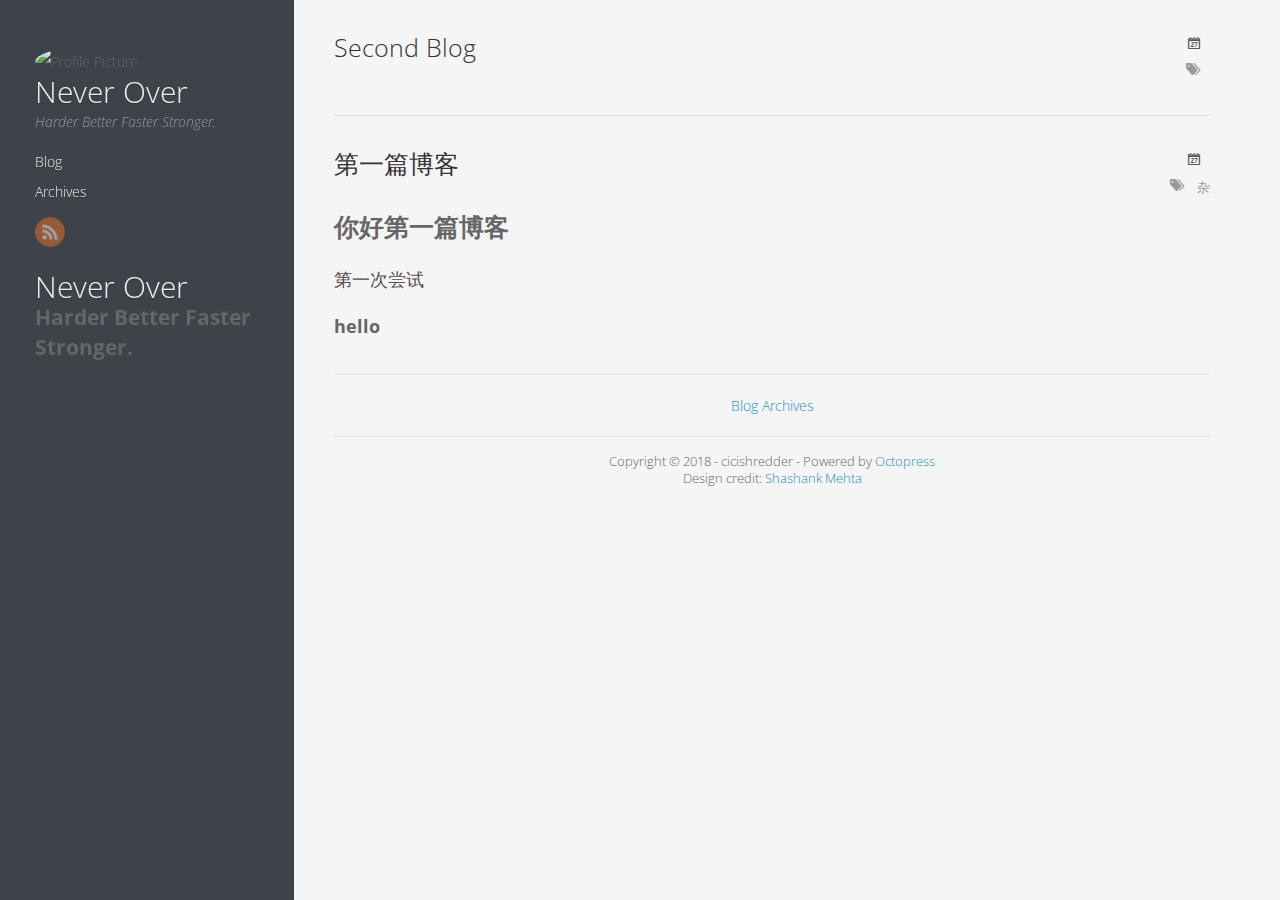
==== index.html @ 3f45a8e3 "Site updated at 2018-04-30 14:27:07 UTC" ====
<!DOCTYPE HTML>
<html>
<head>
	<meta charset="utf-8">
	<title>Never Over</title>
	<meta name="author" content="cicishredder">

	
	<meta name="description" content=" Second Blog 杂 第一篇博客 你好第一篇博客 第一次尝试 hello Blog Archives
">
	

  <!-- http://t.co/dKP3o1e -->
  <meta name="HandheldFriendly" content="True">
  <meta name="MobileOptimized" content="320">
  <meta name="viewport" content="width=device-width, initial-scale=1">

	<link href="/atom.xml" rel="alternate" title="Never Over" type="application/atom+xml">
	
	<link rel="canonical" href="http://cicishredder.github.io/">
	<link href="/favicon.png" rel="shortcut icon">
	<link href="/stylesheets/screen.css" media="screen, projection" rel="stylesheet" type="text/css">
	<!--[if lt IE 9]><script src="//html5shiv.googlecode.com/svn/trunk/html5.js"></script><![endif]-->
	<script src="//ajax.googleapis.com/ajax/libs/jquery/1.7.2/jquery.min.js"></script>
	<link href='http://fonts.googleapis.com/css?family=Open+Sans:400italic,400,700' rel='stylesheet' type='text/css'>
	<!--Fonts from Google"s Web font directory at http://google.com/webfonts -->


</head>


<body>
	<div class="container">
		<div class="left-col">
			<div class="intrude-less">
			<header id="header" class="inner"><div class="profilepic">	
	<script src="/javascripts/md5.js"></script>
	<script type="text/javascript">
		document.write("<img src='http://www.gravatar.com/avatar/" + MD5("") + "?s=160' alt='Profile Picture' style='width: 160px;' />");
	</script>
</div>
<h1><a href="/">Never Over</a></h1>
<p class="subtitle">Harder Better Faster Stronger.</p>
<nav id="main-nav"><ul class="main-navigation">
  <li><a href="/">Blog</a></li>
  <li><a href="/blog/archives">Archives</a></li>
</ul>
</nav>
<nav id="sub-nav">
	<div class="social">
		
		
		
		
		
		
		
		
		
		
		
		<a class="rss" href="/atom.xml" title="RSS">RSS</a>
		
	</div>
</nav>
<hgroup>
  <h1><a href="/">Never Over</a></h1>
  
    <h2>Harder Better Faster Stronger.</h2>
  
</hgroup>

</header>				
			</div>
		</div>	
		<div class="mid-col">
			
				
			
			<div class="mid-col-container">
				<div id="content" class="inner">
<div itemscope itemtype="http://schema.org/Blog">


    <article class="post" itemprop="blogPost" itemscope itemtype="http://schema.org/BlogPosting">
	<div class="meta">
		<div class="date">








  


<time datetime="2018-04-30T12:20:34+08:00" data-updated="true" itemprop="datePublished"></time></div>
		<div class="tags">

</div>
		
	</div>
	<h1 class="title" itemprop="name"><a href="/blog/2018/04/30/second-blog/" itemprop="url">Second Blog</a></h1>
	<div class="entry-content" itemprop="articleBody">
		

		
		
	</div>

</article>


    <article class="post" itemprop="blogPost" itemscope itemtype="http://schema.org/BlogPosting">
	<div class="meta">
		<div class="date">








  


<time datetime="2018-04-30T00:17:17+08:00" data-updated="true" itemprop="datePublished"></time></div>
		<div class="tags">


	<a class='category' href='/blog/categories/za/'>杂</a>


</div>
		
	</div>
	<h1 class="title" itemprop="name"><a href="/blog/2018/04/30/first-blog/" itemprop="url">第一篇博客</a></h1>
	<div class="entry-content" itemprop="articleBody">
		<h1>你好第一篇博客</h1>

<h2>第一次尝试</h2>

<h3>hello</h3>

		
		
	</div>

</article>

</div>
<nav id="pagenavi">
    
    
    <div class="center"><a href="/blog/archives">Blog Archives</a></div>
</nav></div>
			</div>
			<footer id="footer" class="inner"><p>
  Copyright &copy; 2018 - cicishredder -
  <span class="credit">Powered by <a href="http://octopress.org">Octopress</a></span>
</p>

Design credit: <a href="http://shashankmehta.in/archive/2012/greyshade.html">Shashank Mehta</a></footer>
			<script src="/javascripts/slash.js"></script>
<script src="/javascripts/jquery.fancybox.pack.js"></script>
<script type="text/javascript">
(function($){
	$('.fancybox').fancybox();
})(jQuery);
</script> <!-- Delete or comment this line to disable Fancybox -->







		</div>
	</div>
</body>
</html>
---- stylesheets/screen.css ----
@font-face{font-family:'FontAwesome';src:url("/font/fontawesome-webfont.eot");src:url("/font/fontawesome-webfont.eot?#iefix") format("embedded-opentype"),url("/font/fontawesome-webfont.woff") format("woff"),url("/font/fontawesome-webfont.ttf") format("truetype"),url("/font/fontawesome-webfont.svgz#FontAwesomeRegular") format("svg"),url("/font/fontawesome-webfont.svg#FontAwesomeRegular") format("svg");font-weight:normal;font-style:normal}*{margin:0;padding:0}body{font-family:"HelveticaNeue-Light","Helvetica Neue Light","Helvetica Neue",Helvetica,Arial,sans-serif;font-weight:300;font-size:14px;background:#eee;color:#666}@media screen and (max-width: 1040px){body{margin:0 20px}}@media screen and (max-width: 600px){body{font-size:13px}}h1{font-size:1.8em}h2{font-size:1.5em}h3{font-size:1.3em}a{text-decoration:none;outline-width:0;color:#258fb8}.basic-alignment.left,article .entry-content img.left,article .entry-content video.left{float:left;margin-right:1.5em}.basic-alignment.right,article .entry-content img.right,article .entry-content video.right{float:right;margin-left:1.5em}.basic-alignment.center,article .entry-content img.center,article .entry-content video.center{display:block;margin:0 auto 1.5em}.basic-alignment.left,article .entry-content img.left,article .entry-content video.left,.basic-alignment.right,article .entry-content img.right,article .entry-content video.right{margin-bottom:.8em}.alignleft{float:left}.alignright{float:right}.clearfix{*zoom:1}.clearfix:after{content:"";display:table;clear:both}.inner{width:1000px;margin:0 auto}@media screen and (max-width: 1040px){.inner{width:100%}}.pullquote-right:before,.pullquote-left:before{padding:0;border:none;content:attr(data-pullquote);float:right;width:45%;margin:.5em 0 1em 1.5em;position:relative;top:7px;font-size:1.4em;line-height:1.45em}.pullquote-left:before{float:left;margin:.5em 1.5em 1em 0}#header{height:30px;padding:30px 0;border-bottom:1px solid #ddd;line-height:30px}@media screen and (max-width: 1040px){#header{height:auto;position:relative;padding-bottom:10px}}#header a{color:#666;-moz-transition:color .3s;-o-transition:color .3s;-webkit-transition:color .3s;transition:color .3s}#header a:hover{color:#258fb8}#header h1{float:left;font-weight:300;font-size:30px}@media screen and (max-width: 1040px){#header h1{float:none}}#main-nav{float:left;margin-left:30px}@media screen and (max-width: 1040px){#main-nav{float:none;margin-left:0;margin-top:15px}}@media screen and (max-width: 600px){#main-nav>ul{display:none}}#main-nav>ul>li{margin-left:50px;display:inline-block;vertical-align:middle;*vertical-align:auto;*zoom:1;*display:inline}@media screen and (max-width: 1040px){#main-nav>ul>li{margin-left:0;margin-right:50px}#main-nav>ul>li:last-of-type{margin-right:0}}#main-nav>ul>li:hover>a{color:#258fb8}#main-nav>ul>li>a{padding:38px 0;margin-top:-38px}#main-nav>ul>li>a:after{content:"\f078";color:#ccc;font:12px FontAwesome;padding-left:10px}#main-nav>ul>li>a:only-child:after{content:""}@media screen and (max-width: 1040px){#main-nav>ul>li>a{padding:18px 0}}#main-nav>ul ul{position:absolute;top:60px;left:-15px;z-index:10;white-space:nowrap;background:#ddd;border:1px solid #ccc;list-style:none;display:none;-moz-box-shadow:0 4px 8px rgba(0,0,0,0.1);-webkit-box-shadow:0 4px 8px rgba(0,0,0,0.1);box-shadow:0 4px 8px rgba(0,0,0,0.1);-moz-border-radius:0 0 5px 5px;-webkit-border-radius:0;border-radius:0 0 5px 5px}@media screen and (max-width: 1040px){#main-nav>ul ul{top:40px}}#main-nav>ul ul ul{-moz-border-radius:0 5px 5px 5px;-webkit-border-radius:0;border-radius:0 5px 5px 5px}#main-nav>ul ul li{border-top:1px solid #eee;border-bottom:1px solid #ccc}#main-nav>ul ul li:hover{background:#d5d5d5}#main-nav>ul ul li:first-of-type{border-top:none}#main-nav>ul ul li:first-of-type ul{-moz-border-radius:0 0 5px 5px;-webkit-border-radius:0;border-radius:0 0 5px 5px}#main-nav>ul ul li:last-of-type{border-bottom:none}#main-nav>ul ul li>a{display:block;padding:5px 15px}#main-nav>ul ul li>a:after{content:"\f054";color:#999;font:12px FontAwesome;padding-left:10px}#main-nav>ul ul li>a:hover{color:#666}#main-nav>ul ul li>a:only-child:after{content:""}#main-nav>ul ul ul{top:0;left:100%}#main-nav>ul li{position:relative}#main-nav>ul li:hover>ul{display:block}#main-nav select{display:none;margin-bottom:10px}@media screen and (max-width: 600px){#main-nav select{display:block}}#mobile-nav{display:none;height:37px;position:relative}@media screen and (max-width: 600px){#mobile-nav{display:block}}#mobile-nav a{display:block}#mobile-nav .button{cursor:pointer}#mobile-nav .container{display:none}#mobile-nav .menu{position:relative;width:100%}#mobile-nav .menu .button{background:#f2f2f2;border:1px solid #ddd;color:#999;padding:0 60px 0 10px;position:relative;-moz-border-radius:5px;-webkit-border-radius:5px;border-radius:5px}#mobile-nav .menu .button:hover{color:#999}#mobile-nav .menu .button.on{color:#666;-moz-border-radius:5px 5px 5px 0;-webkit-border-radius:5px;border-radius:5px 5px 5px 0}#mobile-nav .menu .button.on:before{content:"\f077"}#mobile-nav .menu .button:before{content:"\f078";color:#ddd;font:16px FontAwesome;line-height:30px;position:absolute;top:0;right:40px}#mobile-nav .menu .container{background:#f2f2f2;border:1px solid #ddd;border-top:none;position:absolute;top:31px;z-index:1;-moz-border-radius:0 0 5px 5px;-webkit-border-radius:0;border-radius:0 0 5px 5px}#mobile-nav .menu .container ul{list-style:none}#mobile-nav .menu .container ul ul{margin-left:20px}#mobile-nav .menu .container a{padding:0 10px}#mobile-nav .search{position:absolute;top:0;right:0}#mobile-nav .search .button{background:#ddd;width:30px;height:30px;position:absolute;top:1px;right:-1px;-moz-border-radius:0 5px 5px 0;-webkit-border-radius:0;border-radius:0 5px 5px 0}#mobile-nav .search .button:before{content:"\f002";color:#f2f2f2;font:20px FontAwesome;line-height:30px;position:absolute;top:0;left:7px}#mobile-nav .search .button.on{background:#ccc}#mobile-nav .search .button.on:before{content:"\f00d"}#mobile-nav .search .container{position:absolute;right:51px;z-index:1}#mobile-nav .search input[type="text"]{background:#fff;border:1px solid #ddd;border-right:none;color:#999;font:13px "HelveticaNeue-Light","Helvetica Neue Light","Helvetica Neue",Helvetica,Arial,sans-serif;height:30px;width:100%;padding:0 10px;-moz-border-radius:5px 0 0 5px;-webkit-border-radius:5px;border-radius:5px 0 0 5px}@media screen and (max-width: 1040px){#sub-nav{position:absolute;top:30px;right:0}}@media screen and (max-width: 600px){#sub-nav{display:none}}#sub-nav .search{float:left;margin-top:1px;position:relative}@media screen and (max-width: 1040px){#sub-nav .search{float:none;margin-top:15px}}#sub-nav .search:before{content:"\f002";color:#ccc;font:18px FontAwesome;line-height:30px;position:absolute;top:0;right:125px}#sub-nav .search input[type="text"]{background:#f2f2f2;color:#999;border:1px solid #ddd;font:13px "HelveticaNeue-Light","Helvetica Neue Light","Helvetica Neue",Helvetica,Arial,sans-serif;padding:6px 15px 6px 35px;width:100px;-moz-transition:.3s;-o-transition:.3s;-webkit-transition:.3s;transition:.3s;-moz-border-radius:15px;-webkit-border-radius:15px;border-radius:15px}#sub-nav .search input[type="text"]:focus,#sub-nav .search input[type="text"]:active{background:#fff;border-top:1px solid #ccc;color:#666;outline:none}#sub-nav .social{float:left;margin-right:15px}@media screen and (max-width: 1040px){#sub-nav .social{float:none;margin-right:0}#sub-nav .social a:last-of-type{margin-right:0}}#sub-nav .social a{-moz-border-radius:50%;-webkit-border-radius:50%;border-radius:50%;display:inline-block;vertical-align:middle;*vertical-align:auto;*zoom:1;*display:inline;text-indent:-9999px;margin-right:5px;margin-bottom:15px;opacity:0.5;width:28px;height:28px;-moz-transition:.3s;-o-transition:.3s;-webkit-transition:.3s;transition:.3s}#sub-nav .social a:hover{opacity:1}#sub-nav .social a.weibo{background:url('/images/social/weibo.png?1525098375') center no-repeat #e32529;border:1px solid #e32529}#sub-nav .social a.weibo:hover{border:1px solid #bd181c}#sub-nav .social a.dribbble{background:url('/images/social/dribbble.png?1525098375') center no-repeat #c5376d;border:1px solid #c5376d}#sub-nav .social a.dribbble:hover{border:1px solid #9d2c57}#sub-nav .social a.facebook{background:url('/images/social/facebook.png?1525098375') center no-repeat #3B5998;border:1px solid #3B5998}#sub-nav .social a.facebook:hover{border:1px solid #2d4373}#sub-nav .social a.google{background:url('/images/social/google.png?1525098375') center no-repeat #C83D20;border:1px solid #C83D20}#sub-nav .social a.google:hover{border:1px solid #9c3019}#sub-nav .social a.twitter{background:url('/images/social/twitter.png?1525098375') center no-repeat #55CFF8;border:1px solid #55CFF8}#sub-nav .social a.twitter:hover{border:1px solid #24c1f6}#sub-nav .social a.github{background:url('/images/social/github.png?1525098375') center no-repeat #afb6ca;border:1px solid #afb6ca}#sub-nav .social a.github:hover{border:1px solid #909ab6}#sub-nav .social a.linkedin{background:url('/images/social/linkedin.png?1525098375') center no-repeat #005A87;border:1px solid #005A87}#sub-nav .social a.linkedin:hover{border:1px solid #003854}#sub-nav .social a.pinterest{background:url('/images/social/pinterest.png?1525098375') center no-repeat #be4037;border:1px solid #be4037}#sub-nav .social a.pinterest:hover{border:1px solid #96332c}#sub-nav .social a.delicious{background:url('/images/social/delicious.png?1525098375') center no-repeat #3271cb;border:1px solid #3271cb}#sub-nav .social a.delicious:hover{border:1px solid #285aa2}#sub-nav .social a.pinboard{background:url('/images/social/pinboard.png?1525098375') center no-repeat #0066c8;border:1px solid #3a729f}#sub-nav .social a.pinboard:hover{border:1px solid #0052cc}#sub-nav .social a.rss{background:url('/images/social/rss.png?1525098375') center no-repeat #EF7522;border:1px solid #EF7522}#sub-nav .social a.rss:hover{border:1px solid #cf5d0f}#pagenavi{padding:20px 0;height:20px;line-height:20px;position:relative;border-top:1px solid #fff;border-bottom:1px solid #ddd}#pagenavi a:hover{text-decoration:underline}#pagenavi .prev,#pagenavi .next{position:absolute}#pagenavi .prev{padding-left:30px;left:0}#pagenavi .prev:before{content:"\f060";font:1.3em FontAwesome;position:absolute;left:0}#pagenavi .next{padding-right:30px;right:0}#pagenavi .next:before{content:"\f061";font:1.3em FontAwesome;position:absolute;right:0}#pagenavi .center{text-align:center;width:100%;display:block}@media screen and (max-width: 400px){#pagenavi .center{display:none}}article{border-bottom:1px solid #ddd;border-top:1px solid #fff;padding:30px 0;position:relative}@media screen and (max-width: 800px){article{padding-bottom:15px}}@media screen and (max-width: 600px){article{padding:15px 0}}article h1.title{font-weight:300;line-height:35px;margin-bottom:20px}article h1.title a{color:#666}article .entry-content{line-height:2;text-align:justify}article .entry-content a:hover{text-decoration:underline}article .entry-content .more-link{display:block;margin-top:16px;padding-left:30px;position:relative}article .entry-content .more-link:before{content:"\f061";font:1.3em FontAwesome;line-height:1.6em;position:absolute;left:0}article .entry-content p,article .entry-content blockquote,article .entry-content ul,article .entry-content ol,article .entry-content dl,article .entry-content table,article .entry-content iframe,article .entry-content h1,article .entry-content h2,article .entry-content h3,article .entry-content h4,article .entry-content h5,article .entry-content h6,article .entry-content .video-container{margin-top:10px}article .entry-content ul,article .entry-content ol,article .entry-content dl{margin-left:20px}article .entry-content ul ul,article .entry-content ul ol,article .entry-content ul dl,article .entry-content ol ul,article .entry-content ol ol,article .entry-content ol dl,article .entry-content dl ul,article .entry-content dl ol,article .entry-content dl dl{margin-top:0}article .entry-content strong{font-weight:bold}article .entry-content em{font-style:italic}article .entry-content p{margin-top:10px}article .entry-content h2{font-weight:300;border-bottom:1px solid #ddd;position:relative}article .entry-content h2:before{content:"";position:absolute;bottom:-2px;border-bottom:1px solid #fff;width:100%}article .entry-content img,article .entry-content video{max-width:100%;height:auto}article .entry-content blockquote{background:#ddd;border-left:5px solid #ccc;padding:15px 20px;margin-top:10px}article .entry-content blockquote>p:first-of-type{margin-top:0}article .entry-content iframe{border:none}article .entry-content table{background:#ddd;border:1px solid #ccc;border-spacing:0;margin-top:10px}article .entry-content table th{background:#ccc;padding:0 15px}article .entry-content table td{text-align:center}article .entry-content table tr:nth-of-type(2n){background:#d5d5d5}article .entry-content .caption{display:block;font-size:0.9em;color:#999;padding-left:25px;position:relative}article .entry-content .caption:before{content:"\f040";color:#ccc;font:1.3em FontAwesome;line-height:1.6em;position:absolute;left:0}article .entry-content .video-container{position:relative;padding-bottom:56.25%;padding-top:30px;height:0;overflow:hidden}article .entry-content .video-container iframe,article .entry-content .video-container object,article .entry-content .video-container embed{position:absolute;top:0;left:0;width:100%;height:100%;margin-top:0}.share{padding:15px 0;border-top:1px solid #fff;border-bottom:1px solid #ddd}.post h1.title,.post .entry-content{margin-left:200px}@media screen and (max-width: 800px){.post h1.title,.post .entry-content{margin-left:0}}.post .meta{position:absolute;top:85px;line-height:2;font-size:0.9em;color:#999;width:170px}@media screen and (max-width: 800px){.post .meta{margin-top:15px;position:static;width:auto}}.post .meta a{color:#999;-moz-transition:.3s;-o-transition:.3s;-webkit-transition:.3s;transition:.3s}.post .meta a:hover{color:#666}.post .meta .date,.post .meta .tags,.post .meta .comments{padding-left:30px;position:relative}.post .meta .date:before,.post .meta .tags:before,.post .meta .comments:before{color:#ccc;font:1.3em FontAwesome;line-height:1.6em;position:absolute;left:0}@media screen and (max-width: 800px){.post .meta .date,.post .meta .tags,.post .meta .comments{display:inline-block;vertical-align:middle;*vertical-align:auto;*zoom:1;*display:inline;margin-right:30px}}.post .meta .date:before{content:"\f073"}.post .meta .tags:before{content:"\f02c"}.post .meta .comments:before{content:"\f075"}.post hr{height:0;margin-top:20px;margin-bottom:20px;border-left:0;border-right:0;border-top:1px solid #DDD;border-bottom:1px solid #FFF}.archives{position:relative}.archives:last-of-type:before{content:"";position:absolute;bottom:0;width:200px;border-top:1px solid #ddd}.archives .year{line-height:35px;width:200px;position:absolute;top:0;padding-top:15px;border-top:1px solid #fff}.archives .year:before{content:"";position:absolute;top:-2px;width:100%;border-top:1px solid #ddd}@media screen and (max-width: 600px){.archives .year{position:relative;width:100%}}.archives article{margin-left:200px;padding:15px 0}@media screen and (max-width: 600px){.archives article{margin-left:0}.archives article:first-of-type{border-top:none;padding-top:30px}}.archives article .title{margin-bottom:0}.archives article .meta{color:#999;font-size:0.9em;line-height:2;margin-top:15px}@media screen and (max-width: 600px){.archives article .meta{display:none}}.archives article .meta span{margin-right:30px;display:inline-block;vertical-align:middle;*vertical-align:auto;*zoom:1;*display:inline}.archives article .meta span:before{color:#ccc;font:1.3em FontAwesome;padding-right:10px}.archives article .meta a{color:#999;-moz-transition:.3s;-o-transition:.3s;-webkit-transition:.3s;transition:.3s}.archives article .meta a:hover{color:#666}.archives article .meta .date:before{content:"\f073"}.archives article .meta .tags:before{content:"\f02c"}.archives article .meta .comments:before{content:"\f075";padding-right:10px}#comment{padding:30px 0;border-top:1px solid #fff;border-bottom:1px solid #ddd}#comment h1.title{font-size:25px;font-weight:300;line-height:35px;margin-bottom:20px}footer{padding:15px 0;border-top:1px solid #fff;text-align:center;font-size:0.9em}article code,article pre{background:#ddd;border:1px solid #ccc;font-family:Menlo,Monaco,"Andale Mono","lucida console","Courier New",monospace}article code{font-size:0.9em;padding:1px 3px;margin:0 3px;-moz-border-radius:5px;-webkit-border-radius:5px;border-radius:5px}article pre{font-size:1 / 0.9em;line-height:1.5;margin-top:10px;padding:5px 15px;overflow-x:auto;-moz-border-radius:5px;-webkit-border-radius:5px;border-radius:5px}article pre code{background:none;border:none;padding:0;margin:0;-moz-border-radius:0;-webkit-border-radius:0;border-radius:0}figure.code{background:#ddd;border:1px solid #ccc;margin-top:10px;padding:5px 15px;-moz-border-radius:5px;-webkit-border-radius:5px;border-radius:5px}figure.code figcaption{font-size:0.9em;position:relative}figure.code figcaption span{margin:-5px -15px 0;padding:5px 15px;display:block;background:url('[data-uri]');background:-webkit-gradient(linear, 50% 0%, 50% 100%, color-stop(0%, #cccccc),color-stop(100%, #dddddd));background:-moz-linear-gradient(top, #cccccc,#dddddd);background:-webkit-linear-gradient(top, #cccccc,#dddddd);background:linear-gradient(to bottom, #cccccc,#dddddd)}figure.code figcaption span:empty{display:none}figure.code figcaption a{position:absolute;top:5px;right:0}figure.code code,figure.code pre{background:none;border:none;padding:0;margin:0;-moz-border-radius:0;-webkit-border-radius:0;border-radius:0}figure.code .highlight{overflow-x:auto}figure.code .line-numbers{border-right:1px solid #ccc;font-family:Menlo,Monaco,"Andale Mono","lucida console","Courier New",monospace;padding-right:15px;text-align:right}figure.code table{border:none;text-align:left;margin-top:0}figure.code table td{text-align:left}figure.code td.code{width:100%;padding-left:15px}.entry-content .gist{background:#ddd;color:#666;padding:30px 15px 5px;margin-top:10px;border:1px solid #ccc;position:relative;overflow:hidden;-moz-border-radius:5px;-webkit-border-radius:5px;border-radius:5px}.entry-content .gist .gist-file{margin:0}.entry-content .gist .gist-file .gist-data{background:none;border:none}.entry-content .gist .gist-file .gist-data pre{font:0.9em Menlo,Monaco,"Andale Mono","lucida console","Courier New",monospace;line-height:1.5}.entry-content .gist .gist-file .gist-meta{font:300 0.9em "HelveticaNeue-Light","Helvetica Neue Light","Helvetica Neue",Helvetica,Arial,sans-serif;line-height:1.5;margin:0 -16px -6px;padding:5px 15px;background:url('[data-uri]');background:-webkit-gradient(linear, 50% 0%, 50% 100%, color-stop(0%, #dddddd),color-stop(100%, #cccccc));background:-moz-linear-gradient(top, #dddddd,#cccccc);background:-webkit-linear-gradient(top, #dddddd,#cccccc);background:linear-gradient(to bottom, #dddddd,#cccccc)}.entry-content .gist .gist-file .gist-meta a{color:#258fb8}.entry-content .gist .gist-file .gist-meta a:first-of-type{position:absolute;top:5px;right:15px;z-index:1}.entry-content .gist .gist-file .gist-meta a:nth-of-type(2){position:absolute;top:0;left:0;padding:5px 15px;width:100%;background:url('[data-uri]');background:-webkit-gradient(linear, 50% 0%, 50% 100%, color-stop(0%, #cccccc),color-stop(100%, #dddddd));background:-moz-linear-gradient(top, #cccccc,#dddddd);background:-webkit-linear-gradient(top, #cccccc,#dddddd);background:linear-gradient(to bottom, #cccccc,#dddddd)}figure.code .c,.gist-highlight .c{color:#93a1a1 !important;font-style:italic !important}figure.code .cm,.gist-highlight .cm{color:#93a1a1 !important;font-style:italic !important}figure.code .cp,.gist-highlight .cp{color:#93a1a1 !important;font-style:italic !important}figure.code .c1,.gist-highlight .c1{color:#93a1a1 !important;font-style:italic !important}figure.code .cs,.gist-highlight .cs{color:#93a1a1 !important;font-weight:bold !important;font-style:italic !important}figure.code .err,.gist-highlight .err{color:#dc322f !important;background:none !important}figure.code .k,.gist-highlight .k{color:#cb4b16 !important}figure.code .o,.gist-highlight .o{color:#586e75 !important;font-weight:bold !important}figure.code .p,.gist-highlight .p{color:#586e75 !important}figure.code .ow,.gist-highlight .ow{color:#2aa198 !important;font-weight:bold !important}figure.code .gd,.gist-highlight .gd{color:#586e75 !important;background-color:#f5c5b6 !important;display:inline-block}figure.code .gd .x,.gist-highlight .gd .x{color:#586e75 !important;background-color:#f1b1a4 !important;display:inline-block}figure.code .ge,.gist-highlight .ge{color:#586e75 !important;font-style:italic !important}figure.code .gh,.gist-highlight .gh{color:#93a1a1 !important}figure.code .gi,.gist-highlight .gi{color:#586e75 !important;background-color:#e5e3b6 !important;display:inline-block}figure.code .gi .x,.gist-highlight .gi .x{color:#586e75 !important;background-color:#cdd188 !important;display:inline-block}figure.code .gs,.gist-highlight .gs{color:#586e75 !important;font-weight:bold !important}figure.code .gu,.gist-highlight .gu{color:#6c71c4 !important}figure.code .kc,.gist-highlight .kc{color:#859900 !important;font-weight:bold !important}figure.code .kd,.gist-highlight .kd{color:#268bd2 !important}figure.code .kp,.gist-highlight .kp{color:#cb4b16 !important;font-weight:bold !important}figure.code .kr,.gist-highlight .kr{color:#d33682 !important;font-weight:bold !important}figure.code .kt,.gist-highlight .kt{color:#2aa198 !important}figure.code .n,.gist-highlight .n{color:#268bd2 !important}figure.code .na,.gist-highlight .na{color:#268bd2 !important}figure.code .nb,.gist-highlight .nb{color:#859900 !important}figure.code .nc,.gist-highlight .nc{color:#d33682 !important}figure.code .no,.gist-highlight .no{color:#b58900 !important}figure.code .nl,.gist-highlight .nl{color:#859900 !important}figure.code .ne,.gist-highlight .ne{color:#268bd2 !important;font-weight:bold !important}figure.code .nf,.gist-highlight .nf{color:#268bd2 !important;font-weight:bold !important}figure.code .nn,.gist-highlight .nn{color:#b58900 !important}figure.code .nt,.gist-highlight .nt{color:#268bd2 !important;font-weight:bold !important}figure.code .nx,.gist-highlight .nx{color:#b58900 !important}figure.code .vg,.gist-highlight .vg{color:#268bd2 !important}figure.code .vi,.gist-highlight .vi{color:#268bd2 !important}figure.code .nv,.gist-highlight .nv{color:#268bd2 !important}figure.code .mf,.gist-highlight .mf{color:#2aa198 !important}figure.code .m,.gist-highlight .m{color:#2aa198 !important}figure.code .mh,.gist-highlight .mh{color:#2aa198 !important}figure.code .mi,.gist-highlight .mi{color:#2aa198 !important}figure.code .s,.gist-highlight .s{color:#2aa198 !important}figure.code .sd,.gist-highlight .sd{color:#2aa198 !important}figure.code .s2,.gist-highlight .s2{color:#2aa198 !important}figure.code .se,.gist-highlight .se{color:#dc322f !important}figure.code .si,.gist-highlight .si{color:#268bd2 !important}figure.code .sr,.gist-highlight .sr{color:#2aa198 !important}figure.code .s1,.gist-highlight .s1{color:#2aa198 !important}#banner{color:#999;padding:30px 0;line-height:30px;text-align:center;position:relative;display:none;border-top:1px solid #fff;border-bottom:1px solid #ddd}#banner:hover a{color:#258fb8}#banner a{color:#999;-moz-transition:.3s;-o-transition:.3s;-webkit-transition:.3s;transition:.3s}#banner a:hover{text-decoration:underline}#banner small{position:absolute;right:0;bottom:0}#banner .loading{background:url('/images/loading_pacman.gif?1525098375') center no-repeat;text-indent:-9999px}#banner .container{height:30px;overflow:hidden;position:relative;display:none}#banner .container .feed{list-style:none;position:absolute;top:0;width:100%}#banner .container .feed li{position:relative}#banner .container .feed li small{position:absolute;right:0}/*! fancyBox v2.0.6 fancyapps.com | fancyapps.com/fancybox/#license */.fancybox-tmp iframe,.fancybox-tmp object{vertical-align:top;padding:0;margin:0}.fancybox-wrap{position:absolute;top:0;left:0;z-index:8020}.fancybox-skin{position:relative;padding:0;margin:0;background:#f9f9f9;color:#444;text-shadow:none;-moz-border-radius:4px;-webkit-border-radius:4px;border-radius:4px}.fancybox-opened{z-index:8030}.fancybox-opened .fancybox-skin{-moz-box-shadow:0 10px 25px rgba(0,0,0,0.5);-webkit-box-shadow:0 10px 25px rgba(0,0,0,0.5);box-shadow:0 10px 25px rgba(0,0,0,0.5)}.fancybox-outer,.fancybox-inner{padding:0;margin:0;position:relative;outline:none}.fancybox-inner{overflow:hidden}.fancybox-type-iframe .fancybox-inner{-webkit-overflow-scrolling:touch}.fancybox-error{color:#444;font:14px/20px "Helvetica Neue",Helvetica,Arial,sans-serif;margin:0;padding:10px}.fancybox-image,.fancybox-iframe{display:block;width:100%;height:100%;border:0;padding:0;margin:0;vertical-align:top}.fancybox-image{max-width:100%;max-height:100%}#fancybox-loading,.fancybox-close,.fancybox-prev span,.fancybox-next span{background-image:url('/images/fancybox/fancybox_sprite.png?1525098375')}#fancybox-loading{position:fixed;top:50%;left:50%;margin-top:-22px;margin-left:-22px;background-position:0 -108px;opacity:0.8;cursor:pointer;z-index:8020}#fancybox-loading div{width:44px;height:44px;background:url('/images/fancybox/fancybox_loading.gif?1525098375') center center no-repeat}.fancybox-close{position:absolute;top:-18px;right:-18px;width:36px;height:36px;cursor:pointer;z-index:8040}.fancybox-nav{position:absolute;top:0;width:40%;height:100%;cursor:pointer;background:transparent url('/images/fancybox/blank.gif?1525098375');-webkit-tap-highlight-color:transparent;z-index:8040}.fancybox-prev{left:0}.fancybox-next{right:0}.fancybox-nav span{position:absolute;top:50%;width:36px;height:34px;margin-top:-18px;cursor:pointer;z-index:8040;visibility:hidden}.fancybox-prev span{left:20px;background-position:0 -36px}.fancybox-next span{right:20px;background-position:0 -72px}.fancybox-nav:hover span{visibility:visible}.fancybox-tmp{position:absolute;top:-9999px;left:-9999px;padding:0;overflow:visible;visibility:hidden}#fancybox-overlay{position:absolute;top:0;left:0;overflow:hidden;display:none;z-index:8010;background:#000}#fancybox-overlay.overlay-fixed{position:fixed;bottom:0;right:0}.fancybox-title{visibility:hidden;font:normal 13px/20px "Helvetica Neue",Helvetica,Arial,sans-serif;position:relative;text-shadow:none;z-index:8050}.fancybox-opened .fancybox-title{visibility:visible}.fancybox-title-float-wrap{position:absolute;bottom:0;right:50%;margin-bottom:-35px;z-index:8030;text-align:center}.fancybox-title-float-wrap .child{display:inline-block;margin-right:-100%;padding:2px 20px;background:transparent;background:rgba(0,0,0,0.8);text-shadow:0 1px 2px #222;color:#FFF;font-weight:bold;line-height:24px;white-space:nowrap;-moz-border-radius:15px;-webkit-border-radius:15px;border-radius:15px}.fancybox-title-outside-wrap{position:relative;margin-top:10px;color:#fff}.fancybox-title-inside-wrap{margin-top:10px}.fancybox-title-over-wrap{position:absolute;bottom:0;left:0;color:#fff;padding:10px;background:#000;background:rgba(0,0,0,0.8)}html{height:100%}body{background:#3D4349;font-family:"Open Sans", "HelveticaNeue-Light","Helvetica Neue Light","Helvetica Neue",Helvetica,Arial,sans-serif;height:100%}::selection,::-moz-selection,::-webkit-selection{background-color:color;color:#eee}#header{height:auto;border-bottom:none}#header .subtitle{color:#999;font-style:italic}#header #sub-nav{float:none;position:relative}#header #sub-nav .social{float:none}#header #sub-nav .search{float:none}#header #sub-nav .search .alignright{float:none}#header h1{float:none}#header #main-nav{float:none;margin-left:0px}#header #main-nav ul li{margin-left:0px;display:block}#header #main-nav ul li a{padding:0px 0px}.container{position:relative;min-height:100%}.container .credit-box{color:#AAA;font-size:.8em;position:fixed;bottom:20px;left:40px}.container .credit-box a{color:inherit;text-decoration:underline}.container .mid-col{position:absolute;right:0;min-height:100%;width:77%;background:whitesmoke}.container .mid-col #banner{width:100%}.container .mid-col #banner small{margin-right:70px}.container .mid-col footer.inner{text-align:center;margin:0px 70px 0px 40px;width:auto}.container .mid-col .mid-col-container{padding:0px 70px 0px 40px}.container .mid-col .mid-col-container #content{width:100%}.container .mid-col .mid-col-container #content article{border-top:none}.container .mid-col .mid-col-container #content article .title{margin-left:0px}.container .mid-col .mid-col-container #content article .entry-content{margin-left:0px}.container .mid-col .mid-col-container #content article .entry-content .gist .gist-file .gist-data .line_numbers{line-height:inherit}.container .mid-col .mid-col-container #content article .entry-content .gist .gist-file .gist-data pre{line-height:inherit}.container .mid-col .mid-col-container #content article .entry-content h2{font-size:1.3em;color:#574C4C;border-bottom:none}.container .mid-col .mid-col-container #content article .entry-content h2::before{border-bottom:none}.container .mid-col .mid-col-container #content article .entry-content blockquote{border-left:5px solid color;background:#FCFCFC}.container .mid-col .mid-col-container #content article .entry-content table{line-height:1.2em}.container .mid-col .mid-col-container #content article .entry-content table td{text-align:left}.container .mid-col .mid-col-container #content article .meta{position:relative;float:right;top:0px;color:#555;text-align:right;width:auto}.container .mid-col .mid-col-container #content article .meta .date::before{color:#555;position:relative;margin-right:10px}.container .mid-col .mid-col-container #content article .meta .tags::before{color:#999;position:relative;margin-right:10px}.container .mid-col .mid-col-container #content article h1.title a{color:#333;-webkit-transition:color 0.3s;-moz-transition:color 0.3s;-o-transition:color 0.3s;transition:color 0.3s}.container .mid-col .mid-col-container #content article h1.title a:hover{color:color;-webkit-transition:color 0.3s;-moz-transition:color 0.3s;-o-transition:color 0.3s;transition:color 0.3s}.container .mid-col footer{width:100%}.container .left-col:hover{opacity:1}.container .left-col{width:23%;position:fixed;opacity:.3;-webkit-transition:all .2s ease-in;-moz-transition:all .2s ease-in;-o-transition:all .2s ease-in;-ms-transition:all .2s ease-in;transition:all .2s ease-in;height:100%}.container .left-col .intrude-less{width:80%}.container .left-col #header{width:100%;padding:20% 0% 0% 15%}.container .left-col #header #main-nav{margin-top:10px}.container .left-col #header .profilepic img{border-radius:50%;-moz-border-radius:50%;-webkit-border-radius:50%}.container .left-col #header a{color:#EFEFEF;text-shadow:0 1px #333}.container .left-col #header a:hover{color:color}.container .left-col #header #sub-nav{margin-top:10px}.container .left-col #header #sub-nav .search::before{left:10px}.container .left-col #header #sub-nav .social{margin-bottom:10px}.archives .title{font-size:1.2em}.archives article .meta{line-height:1.5em;margin-top:0}.archives article .meta span::before{padding-right:0}a{color:color}a:hover{color:color}@media screen and (max-width: 1040px){body{margin:0 0}}@media screen and (max-width: 700px){.container .credit-box{display:none}.container .left-col{position:relative;width:100%;opacity:1}.container .left-col .intrude-less{margin:auto auto}.container .left-col #header{padding:40px 0px;text-align:center}.container .left-col #header #sub-nav{display:block}.container .left-col #header #main-nav ul{display:block}.container .left-col #header #main-nav ul li{display:inline;margin-right:10px}.container .mid-col{float:none;width:100%}.container .mid-col .mid-col-container{padding:15px 15px}.container .mid-col .mid-col-container #content article .meta{float:none}}
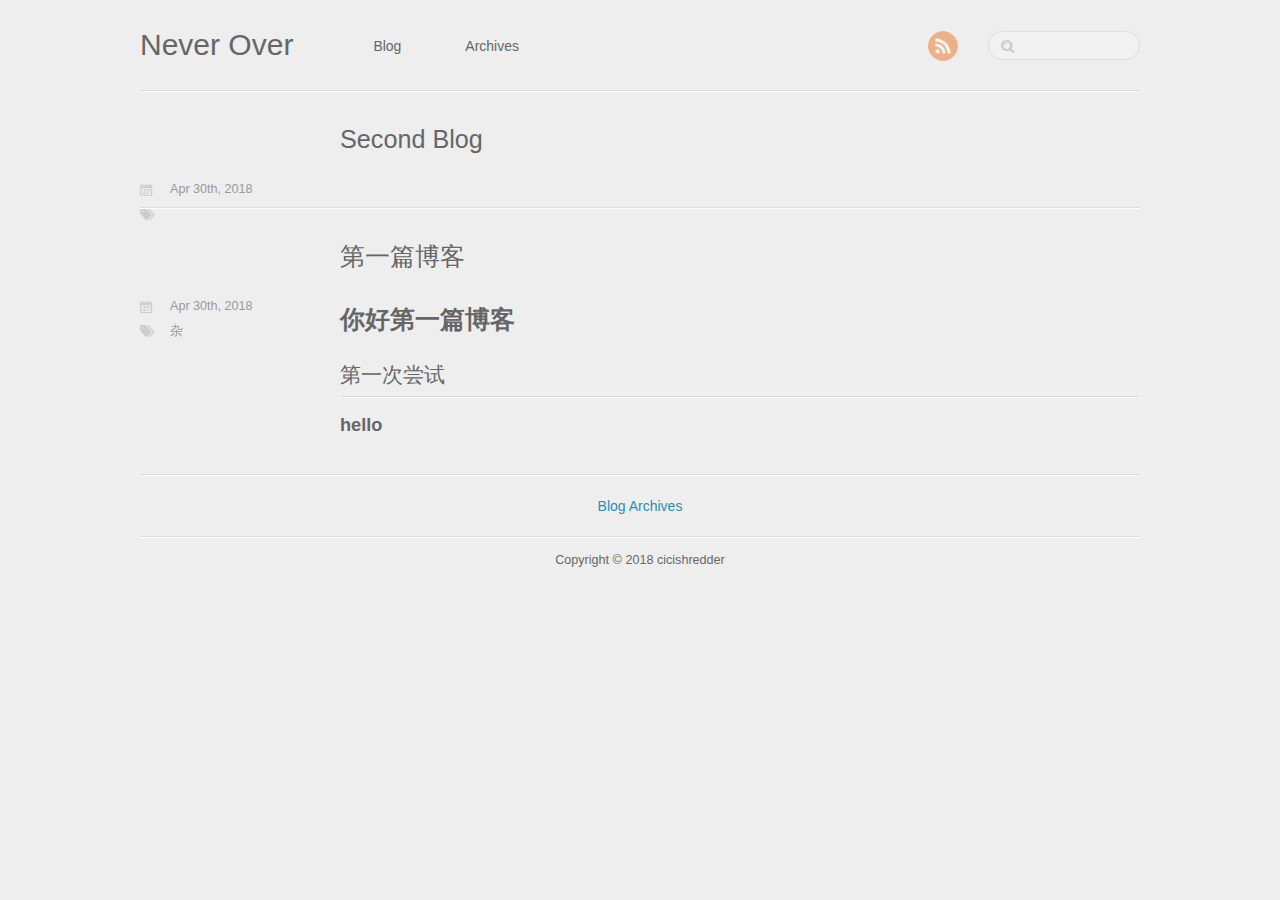
==== commit a5c34484: "Site updated at 2018-04-30 14:38:09 UTC" ====
--- a/index.html
+++ b/index.html
@@ -7,54 +7,53 @@
 	<meta name="author" content="cicishredder">
 
 	
-	<meta name="description" content=" Second Blog 杂 第一篇博客 你好第一篇博客 第一次尝试 hello Blog Archives
-">
+	<meta name="description" content=" Apr 30th, 2018 ">
 	
-
-  <!-- http://t.co/dKP3o1e -->
-  <meta name="HandheldFriendly" content="True">
-  <meta name="MobileOptimized" content="320">
-  <meta name="viewport" content="width=device-width, initial-scale=1">
+	<meta name="viewport" content="width=device-width, initial-scale=1, maximum-scale=1">
 
 	<link href="/atom.xml" rel="alternate" title="Never Over" type="application/atom+xml">
-	
-	<link rel="canonical" href="http://cicishredder.github.io/">
+	<link rel="canonical" href="">
 	<link href="/favicon.png" rel="shortcut icon">
 	<link href="/stylesheets/screen.css" media="screen, projection" rel="stylesheet" type="text/css">
 	<!--[if lt IE 9]><script src="//html5shiv.googlecode.com/svn/trunk/html5.js"></script><![endif]-->
-	<script src="//ajax.googleapis.com/ajax/libs/jquery/1.7.2/jquery.min.js"></script>
-	<link href='http://fonts.googleapis.com/css?family=Open+Sans:400italic,400,700' rel='stylesheet' type='text/css'>
-	<!--Fonts from Google"s Web font directory at http://google.com/webfonts -->
-
-
+	<script async="true" src="//ajax.googleapis.com/ajax/libs/jquery/1.7.2/jquery.min.js"></script>
+	
 </head>
 
 
 <body>
-	<div class="container">
-		<div class="left-col">
-			<div class="intrude-less">
-			<header id="header" class="inner"><div class="profilepic">	
-	<script src="/javascripts/md5.js"></script>
-	<script type="text/javascript">
-		document.write("<img src='http://www.gravatar.com/avatar/" + MD5("") + "?s=160' alt='Profile Picture' style='width: 160px;' />");
-	</script>
-</div>
-<h1><a href="/">Never Over</a></h1>
-<p class="subtitle">Harder Better Faster Stronger.</p>
-<nav id="main-nav"><ul class="main-navigation">
-  <li><a href="/">Blog</a></li>
-  <li><a href="/blog/archives">Archives</a></li>
+	<header id="header" class="inner"><h1><a href="/">Never Over</a></h1>
+<nav id="main-nav"><ul class="main">
+	<li><a href="/">Blog</a></li>
+	<li><a href="/blog/archives">Archives</a></li>
 </ul>
 </nav>
-<nav id="sub-nav">
+<nav id="mobile-nav">
+	<div class="alignleft menu">
+		<a class="button">Menu</a>
+		<div class="container"><ul class="main">
+	<li><a href="/">Blog</a></li>
+	<li><a href="/blog/archives">Archives</a></li>
+</ul>
+</div>
+	</div>
+	<div class="alignright search">
+		<a class="button"></a>
+		<div class="container">
+			<form action="https://www.google.com/search" method="get">
+				<input type="text" name="q" results="0">
+				<input type="hidden" name="q" value="site:cicishredder.github.io">
+			</form>
+		</div>
+	</div>
+</nav>
+<nav id="sub-nav" class="alignright">
 	<div class="social">
 		
 		
 		
 		
-		
-		
+    
 		
 		
 		
@@ -62,84 +61,59 @@
 		
 		<a class="rss" href="/atom.xml" title="RSS">RSS</a>
 		
+    
 	</div>
+	<form class="search" action="https://www.google.com/search" method="get">
+		<input class="alignright" type="text" name="q" results="0">
+		<input type="hidden" name="q" value="site:cicishredder.github.io">
+	</form>
 </nav>
-<hgroup>
-  <h1><a href="/">Never Over</a></h1>
-  
-    <h2>Harder Better Faster Stronger.</h2>
-  
-</hgroup>
 
-</header>				
-			</div>
-		</div>	
-		<div class="mid-col">
-			
-				
-			
-			<div class="mid-col-container">
-				<div id="content" class="inner">
-<div itemscope itemtype="http://schema.org/Blog">
+</header>
+	
+		
+	
+	<div id="content" class="inner">
 
 
-    <article class="post" itemprop="blogPost" itemscope itemtype="http://schema.org/BlogPosting">
-	<div class="meta">
-		<div class="date">
-
-
-
-
-
-
-
-
-  
-
-
-<time datetime="2018-04-30T12:20:34+08:00" data-updated="true" itemprop="datePublished"></time></div>
-		<div class="tags">
-
-</div>
+    <article class="post">
+	<h2 class="title">
 		
-	</div>
-	<h1 class="title" itemprop="name"><a href="/blog/2018/04/30/second-blog/" itemprop="url">Second Blog</a></h1>
-	<div class="entry-content" itemprop="articleBody">
+		<a href="/blog/2018/04/30/second-blog/">
+		
+			Second Blog</a>
+	</h2>
+	<div class="entry-content">
 		
 
 		
 		
 	</div>
 
-</article>
 
-
-    <article class="post" itemprop="blogPost" itemscope itemtype="http://schema.org/BlogPosting">
-	<div class="meta">
-		<div class="date">
+<div class="meta">
+	<div class="date">
 
 
 
 
+Apr 30th, 2018</div>
+	<div class="tags">
+
+</div>
+	
+</div>
+</article>
 
 
-
-
-  
-
-
-<time datetime="2018-04-30T00:17:17+08:00" data-updated="true" itemprop="datePublished"></time></div>
-		<div class="tags">
-
-
-	<a class='category' href='/blog/categories/za/'>杂</a>
-
-
-</div>
+    <article class="post">
+	<h2 class="title">
 		
-	</div>
-	<h1 class="title" itemprop="name"><a href="/blog/2018/04/30/first-blog/" itemprop="url">第一篇博客</a></h1>
-	<div class="entry-content" itemprop="articleBody">
+		<a href="/blog/2018/04/30/first-blog/">
+		
+			第一篇博客</a>
+	</h2>
+	<div class="entry-content">
 		<h1>你好第一篇博客</h1>
 
 <h2>第一次尝试</h2>
@@ -150,22 +124,37 @@
 		
 	</div>
 
+
+<div class="meta">
+	<div class="date">
+
+
+
+
+Apr 30th, 2018</div>
+	<div class="tags">
+
+
+	<a class='category' href='/blog/categories/za/'>杂</a>
+
+
+</div>
+	
+</div>
 </article>
 
-</div>
 <nav id="pagenavi">
     
     
     <div class="center"><a href="/blog/archives">Blog Archives</a></div>
-</nav></div>
-			</div>
-			<footer id="footer" class="inner"><p>
-  Copyright &copy; 2018 - cicishredder -
-  <span class="credit">Powered by <a href="http://octopress.org">Octopress</a></span>
-</p>
+</nav>
+</div>
+	<footer id="footer" class="inner">Copyright &copy; 2018
 
-Design credit: <a href="http://shashankmehta.in/archive/2012/greyshade.html">Shashank Mehta</a></footer>
-			<script src="/javascripts/slash.js"></script>
+    cicishredder
+
+</footer>
+	<script src="/javascripts/slash.js"></script>
 <script src="/javascripts/jquery.fancybox.pack.js"></script>
 <script type="text/javascript">
 (function($){
@@ -178,8 +167,5 @@
 
 
 
-
-		</div>
-	</div>
 </body>
-</html>
+</html>--- a/stylesheets/screen.css
+++ b/stylesheets/screen.css
@@ -1 +1 @@
-@font-face{font-family:'FontAwesome';src:url("/font/fontawesome-webfont.eot");src:url("/font/fontawesome-webfont.eot?#iefix") format("embedded-opentype"),url("/font/fontawesome-webfont.woff") format("woff"),url("/font/fontawesome-webfont.ttf") format("truetype"),url("/font/fontawesome-webfont.svgz#FontAwesomeRegular") format("svg"),url("/font/fontawesome-webfont.svg#FontAwesomeRegular") format("svg");font-weight:normal;font-style:normal}*{margin:0;padding:0}body{font-family:"HelveticaNeue-Light","Helvetica Neue Light","Helvetica Neue",Helvetica,Arial,sans-serif;font-weight:300;font-size:14px;background:#eee;color:#666}@media screen and (max-width: 1040px){body{margin:0 20px}}@media screen and (max-width: 600px){body{font-size:13px}}h1{font-size:1.8em}h2{font-size:1.5em}h3{font-size:1.3em}a{text-decoration:none;outline-width:0;color:#258fb8}.basic-alignment.left,article .entry-content img.left,article .entry-content video.left{float:left;margin-right:1.5em}.basic-alignment.right,article .entry-content img.right,article .entry-content video.right{float:right;margin-left:1.5em}.basic-alignment.center,article .entry-content img.center,article .entry-content video.center{display:block;margin:0 auto 1.5em}.basic-alignment.left,article .entry-content img.left,article .entry-content video.left,.basic-alignment.right,article .entry-content img.right,article .entry-content video.right{margin-bottom:.8em}.alignleft{float:left}.alignright{float:right}.clearfix{*zoom:1}.clearfix:after{content:"";display:table;clear:both}.inner{width:1000px;margin:0 auto}@media screen and (max-width: 1040px){.inner{width:100%}}.pullquote-right:before,.pullquote-left:before{padding:0;border:none;content:attr(data-pullquote);float:right;width:45%;margin:.5em 0 1em 1.5em;position:relative;top:7px;font-size:1.4em;line-height:1.45em}.pullquote-left:before{float:left;margin:.5em 1.5em 1em 0}#header{height:30px;padding:30px 0;border-bottom:1px solid #ddd;line-height:30px}@media screen and (max-width: 1040px){#header{height:auto;position:relative;padding-bottom:10px}}#header a{color:#666;-moz-transition:color .3s;-o-transition:color .3s;-webkit-transition:color .3s;transition:color .3s}#header a:hover{color:#258fb8}#header h1{float:left;font-weight:300;font-size:30px}@media screen and (max-width: 1040px){#header h1{float:none}}#main-nav{float:left;margin-left:30px}@media screen and (max-width: 1040px){#main-nav{float:none;margin-left:0;margin-top:15px}}@media screen and (max-width: 600px){#main-nav>ul{display:none}}#main-nav>ul>li{margin-left:50px;display:inline-block;vertical-align:middle;*vertical-align:auto;*zoom:1;*display:inline}@media screen and (max-width: 1040px){#main-nav>ul>li{margin-left:0;margin-right:50px}#main-nav>ul>li:last-of-type{margin-right:0}}#main-nav>ul>li:hover>a{color:#258fb8}#main-nav>ul>li>a{padding:38px 0;margin-top:-38px}#main-nav>ul>li>a:after{content:"\f078";color:#ccc;font:12px FontAwesome;padding-left:10px}#main-nav>ul>li>a:only-child:after{content:""}@media screen and (max-width: 1040px){#main-nav>ul>li>a{padding:18px 0}}#main-nav>ul ul{position:absolute;top:60px;left:-15px;z-index:10;white-space:nowrap;background:#ddd;border:1px solid #ccc;list-style:none;display:none;-moz-box-shadow:0 4px 8px rgba(0,0,0,0.1);-webkit-box-shadow:0 4px 8px rgba(0,0,0,0.1);box-shadow:0 4px 8px rgba(0,0,0,0.1);-moz-border-radius:0 0 5px 5px;-webkit-border-radius:0;border-radius:0 0 5px 5px}@media screen and (max-width: 1040px){#main-nav>ul ul{top:40px}}#main-nav>ul ul ul{-moz-border-radius:0 5px 5px 5px;-webkit-border-radius:0;border-radius:0 5px 5px 5px}#main-nav>ul ul li{border-top:1px solid #eee;border-bottom:1px solid #ccc}#main-nav>ul ul li:hover{background:#d5d5d5}#main-nav>ul ul li:first-of-type{border-top:none}#main-nav>ul ul li:first-of-type ul{-moz-border-radius:0 0 5px 5px;-webkit-border-radius:0;border-radius:0 0 5px 5px}#main-nav>ul ul li:last-of-type{border-bottom:none}#main-nav>ul ul li>a{display:block;padding:5px 15px}#main-nav>ul ul li>a:after{content:"\f054";color:#999;font:12px FontAwesome;padding-left:10px}#main-nav>ul ul li>a:hover{color:#666}#main-nav>ul ul li>a:only-child:after{content:""}#main-nav>ul ul ul{top:0;left:100%}#main-nav>ul li{position:relative}#main-nav>ul li:hover>ul{display:block}#main-nav select{display:none;margin-bottom:10px}@media screen and (max-width: 600px){#main-nav select{display:block}}#mobile-nav{display:none;height:37px;position:relative}@media screen and (max-width: 600px){#mobile-nav{display:block}}#mobile-nav a{display:block}#mobile-nav .button{cursor:pointer}#mobile-nav .container{display:none}#mobile-nav .menu{position:relative;width:100%}#mobile-nav .menu .button{background:#f2f2f2;border:1px solid #ddd;color:#999;padding:0 60px 0 10px;position:relative;-moz-border-radius:5px;-webkit-border-radius:5px;border-radius:5px}#mobile-nav .menu .button:hover{color:#999}#mobile-nav .menu .button.on{color:#666;-moz-border-radius:5px 5px 5px 0;-webkit-border-radius:5px;border-radius:5px 5px 5px 0}#mobile-nav .menu .button.on:before{content:"\f077"}#mobile-nav .menu .button:before{content:"\f078";color:#ddd;font:16px FontAwesome;line-height:30px;position:absolute;top:0;right:40px}#mobile-nav .menu .container{background:#f2f2f2;border:1px solid #ddd;border-top:none;position:absolute;top:31px;z-index:1;-moz-border-radius:0 0 5px 5px;-webkit-border-radius:0;border-radius:0 0 5px 5px}#mobile-nav .menu .container ul{list-style:none}#mobile-nav .menu .container ul ul{margin-left:20px}#mobile-nav .menu .container a{padding:0 10px}#mobile-nav .search{position:absolute;top:0;right:0}#mobile-nav .search .button{background:#ddd;width:30px;height:30px;position:absolute;top:1px;right:-1px;-moz-border-radius:0 5px 5px 0;-webkit-border-radius:0;border-radius:0 5px 5px 0}#mobile-nav .search .button:before{content:"\f002";color:#f2f2f2;font:20px FontAwesome;line-height:30px;position:absolute;top:0;left:7px}#mobile-nav .search .button.on{background:#ccc}#mobile-nav .search .button.on:before{content:"\f00d"}#mobile-nav .search .container{position:absolute;right:51px;z-index:1}#mobile-nav .search input[type="text"]{background:#fff;border:1px solid #ddd;border-right:none;color:#999;font:13px "HelveticaNeue-Light","Helvetica Neue Light","Helvetica Neue",Helvetica,Arial,sans-serif;height:30px;width:100%;padding:0 10px;-moz-border-radius:5px 0 0 5px;-webkit-border-radius:5px;border-radius:5px 0 0 5px}@media screen and (max-width: 1040px){#sub-nav{position:absolute;top:30px;right:0}}@media screen and (max-width: 600px){#sub-nav{display:none}}#sub-nav .search{float:left;margin-top:1px;position:relative}@media screen and (max-width: 1040px){#sub-nav .search{float:none;margin-top:15px}}#sub-nav .search:before{content:"\f002";color:#ccc;font:18px FontAwesome;line-height:30px;position:absolute;top:0;right:125px}#sub-nav .search input[type="text"]{background:#f2f2f2;color:#999;border:1px solid #ddd;font:13px "HelveticaNeue-Light","Helvetica Neue Light","Helvetica Neue",Helvetica,Arial,sans-serif;padding:6px 15px 6px 35px;width:100px;-moz-transition:.3s;-o-transition:.3s;-webkit-transition:.3s;transition:.3s;-moz-border-radius:15px;-webkit-border-radius:15px;border-radius:15px}#sub-nav .search input[type="text"]:focus,#sub-nav .search input[type="text"]:active{background:#fff;border-top:1px solid #ccc;color:#666;outline:none}#sub-nav .social{float:left;margin-right:15px}@media screen and (max-width: 1040px){#sub-nav .social{float:none;margin-right:0}#sub-nav .social a:last-of-type{margin-right:0}}#sub-nav .social a{-moz-border-radius:50%;-webkit-border-radius:50%;border-radius:50%;display:inline-block;vertical-align:middle;*vertical-align:auto;*zoom:1;*display:inline;text-indent:-9999px;margin-right:5px;margin-bottom:15px;opacity:0.5;width:28px;height:28px;-moz-transition:.3s;-o-transition:.3s;-webkit-transition:.3s;transition:.3s}#sub-nav .social a:hover{opacity:1}#sub-nav .social a.weibo{background:url('/images/social/weibo.png?1525098375') center no-repeat #e32529;border:1px solid #e32529}#sub-nav .social a.weibo:hover{border:1px solid #bd181c}#sub-nav .social a.dribbble{background:url('/images/social/dribbble.png?1525098375') center no-repeat #c5376d;border:1px solid #c5376d}#sub-nav .social a.dribbble:hover{border:1px solid #9d2c57}#sub-nav .social a.facebook{background:url('/images/social/facebook.png?1525098375') center no-repeat #3B5998;border:1px solid #3B5998}#sub-nav .social a.facebook:hover{border:1px solid #2d4373}#sub-nav .social a.google{background:url('/images/social/google.png?1525098375') center no-repeat #C83D20;border:1px solid #C83D20}#sub-nav .social a.google:hover{border:1px solid #9c3019}#sub-nav .social a.twitter{background:url('/images/social/twitter.png?1525098375') center no-repeat #55CFF8;border:1px solid #55CFF8}#sub-nav .social a.twitter:hover{border:1px solid #24c1f6}#sub-nav .social a.github{background:url('/images/social/github.png?1525098375') center no-repeat #afb6ca;border:1px solid #afb6ca}#sub-nav .social a.github:hover{border:1px solid #909ab6}#sub-nav .social a.linkedin{background:url('/images/social/linkedin.png?1525098375') center no-repeat #005A87;border:1px solid #005A87}#sub-nav .social a.linkedin:hover{border:1px solid #003854}#sub-nav .social a.pinterest{background:url('/images/social/pinterest.png?1525098375') center no-repeat #be4037;border:1px solid #be4037}#sub-nav .social a.pinterest:hover{border:1px solid #96332c}#sub-nav .social a.delicious{background:url('/images/social/delicious.png?1525098375') center no-repeat #3271cb;border:1px solid #3271cb}#sub-nav .social a.delicious:hover{border:1px solid #285aa2}#sub-nav .social a.pinboard{background:url('/images/social/pinboard.png?1525098375') center no-repeat #0066c8;border:1px solid #3a729f}#sub-nav .social a.pinboard:hover{border:1px solid #0052cc}#sub-nav .social a.rss{background:url('/images/social/rss.png?1525098375') center no-repeat #EF7522;border:1px solid #EF7522}#sub-nav .social a.rss:hover{border:1px solid #cf5d0f}#pagenavi{padding:20px 0;height:20px;line-height:20px;position:relative;border-top:1px solid #fff;border-bottom:1px solid #ddd}#pagenavi a:hover{text-decoration:underline}#pagenavi .prev,#pagenavi .next{position:absolute}#pagenavi .prev{padding-left:30px;left:0}#pagenavi .prev:before{content:"\f060";font:1.3em FontAwesome;position:absolute;left:0}#pagenavi .next{padding-right:30px;right:0}#pagenavi .next:before{content:"\f061";font:1.3em FontAwesome;position:absolute;right:0}#pagenavi .center{text-align:center;width:100%;display:block}@media screen and (max-width: 400px){#pagenavi .center{display:none}}article{border-bottom:1px solid #ddd;border-top:1px solid #fff;padding:30px 0;position:relative}@media screen and (max-width: 800px){article{padding-bottom:15px}}@media screen and (max-width: 600px){article{padding:15px 0}}article h1.title{font-weight:300;line-height:35px;margin-bottom:20px}article h1.title a{color:#666}article .entry-content{line-height:2;text-align:justify}article .entry-content a:hover{text-decoration:underline}article .entry-content .more-link{display:block;margin-top:16px;padding-left:30px;position:relative}article .entry-content .more-link:before{content:"\f061";font:1.3em FontAwesome;line-height:1.6em;position:absolute;left:0}article .entry-content p,article .entry-content blockquote,article .entry-content ul,article .entry-content ol,article .entry-content dl,article .entry-content table,article .entry-content iframe,article .entry-content h1,article .entry-content h2,article .entry-content h3,article .entry-content h4,article .entry-content h5,article .entry-content h6,article .entry-content .video-container{margin-top:10px}article .entry-content ul,article .entry-content ol,article .entry-content dl{margin-left:20px}article .entry-content ul ul,article .entry-content ul ol,article .entry-content ul dl,article .entry-content ol ul,article .entry-content ol ol,article .entry-content ol dl,article .entry-content dl ul,article .entry-content dl ol,article .entry-content dl dl{margin-top:0}article .entry-content strong{font-weight:bold}article .entry-content em{font-style:italic}article .entry-content p{margin-top:10px}article .entry-content h2{font-weight:300;border-bottom:1px solid #ddd;position:relative}article .entry-content h2:before{content:"";position:absolute;bottom:-2px;border-bottom:1px solid #fff;width:100%}article .entry-content img,article .entry-content video{max-width:100%;height:auto}article .entry-content blockquote{background:#ddd;border-left:5px solid #ccc;padding:15px 20px;margin-top:10px}article .entry-content blockquote>p:first-of-type{margin-top:0}article .entry-content iframe{border:none}article .entry-content table{background:#ddd;border:1px solid #ccc;border-spacing:0;margin-top:10px}article .entry-content table th{background:#ccc;padding:0 15px}article .entry-content table td{text-align:center}article .entry-content table tr:nth-of-type(2n){background:#d5d5d5}article .entry-content .caption{display:block;font-size:0.9em;color:#999;padding-left:25px;position:relative}article .entry-content .caption:before{content:"\f040";color:#ccc;font:1.3em FontAwesome;line-height:1.6em;position:absolute;left:0}article .entry-content .video-container{position:relative;padding-bottom:56.25%;padding-top:30px;height:0;overflow:hidden}article .entry-content .video-container iframe,article .entry-content .video-container object,article .entry-content .video-container embed{position:absolute;top:0;left:0;width:100%;height:100%;margin-top:0}.share{padding:15px 0;border-top:1px solid #fff;border-bottom:1px solid #ddd}.post h1.title,.post .entry-content{margin-left:200px}@media screen and (max-width: 800px){.post h1.title,.post .entry-content{margin-left:0}}.post .meta{position:absolute;top:85px;line-height:2;font-size:0.9em;color:#999;width:170px}@media screen and (max-width: 800px){.post .meta{margin-top:15px;position:static;width:auto}}.post .meta a{color:#999;-moz-transition:.3s;-o-transition:.3s;-webkit-transition:.3s;transition:.3s}.post .meta a:hover{color:#666}.post .meta .date,.post .meta .tags,.post .meta .comments{padding-left:30px;position:relative}.post .meta .date:before,.post .meta .tags:before,.post .meta .comments:before{color:#ccc;font:1.3em FontAwesome;line-height:1.6em;position:absolute;left:0}@media screen and (max-width: 800px){.post .meta .date,.post .meta .tags,.post .meta .comments{display:inline-block;vertical-align:middle;*vertical-align:auto;*zoom:1;*display:inline;margin-right:30px}}.post .meta .date:before{content:"\f073"}.post .meta .tags:before{content:"\f02c"}.post .meta .comments:before{content:"\f075"}.post hr{height:0;margin-top:20px;margin-bottom:20px;border-left:0;border-right:0;border-top:1px solid #DDD;border-bottom:1px solid #FFF}.archives{position:relative}.archives:last-of-type:before{content:"";position:absolute;bottom:0;width:200px;border-top:1px solid #ddd}.archives .year{line-height:35px;width:200px;position:absolute;top:0;padding-top:15px;border-top:1px solid #fff}.archives .year:before{content:"";position:absolute;top:-2px;width:100%;border-top:1px solid #ddd}@media screen and (max-width: 600px){.archives .year{position:relative;width:100%}}.archives article{margin-left:200px;padding:15px 0}@media screen and (max-width: 600px){.archives article{margin-left:0}.archives article:first-of-type{border-top:none;padding-top:30px}}.archives article .title{margin-bottom:0}.archives article .meta{color:#999;font-size:0.9em;line-height:2;margin-top:15px}@media screen and (max-width: 600px){.archives article .meta{display:none}}.archives article .meta span{margin-right:30px;display:inline-block;vertical-align:middle;*vertical-align:auto;*zoom:1;*display:inline}.archives article .meta span:before{color:#ccc;font:1.3em FontAwesome;padding-right:10px}.archives article .meta a{color:#999;-moz-transition:.3s;-o-transition:.3s;-webkit-transition:.3s;transition:.3s}.archives article .meta a:hover{color:#666}.archives article .meta .date:before{content:"\f073"}.archives article .meta .tags:before{content:"\f02c"}.archives article .meta .comments:before{content:"\f075";padding-right:10px}#comment{padding:30px 0;border-top:1px solid #fff;border-bottom:1px solid #ddd}#comment h1.title{font-size:25px;font-weight:300;line-height:35px;margin-bottom:20px}footer{padding:15px 0;border-top:1px solid #fff;text-align:center;font-size:0.9em}article code,article pre{background:#ddd;border:1px solid #ccc;font-family:Menlo,Monaco,"Andale Mono","lucida console","Courier New",monospace}article code{font-size:0.9em;padding:1px 3px;margin:0 3px;-moz-border-radius:5px;-webkit-border-radius:5px;border-radius:5px}article pre{font-size:1 / 0.9em;line-height:1.5;margin-top:10px;padding:5px 15px;overflow-x:auto;-moz-border-radius:5px;-webkit-border-radius:5px;border-radius:5px}article pre code{background:none;border:none;padding:0;margin:0;-moz-border-radius:0;-webkit-border-radius:0;border-radius:0}figure.code{background:#ddd;border:1px solid #ccc;margin-top:10px;padding:5px 15px;-moz-border-radius:5px;-webkit-border-radius:5px;border-radius:5px}figure.code figcaption{font-size:0.9em;position:relative}figure.code figcaption span{margin:-5px -15px 0;padding:5px 15px;display:block;background:url('[data-uri]');background:-webkit-gradient(linear, 50% 0%, 50% 100%, color-stop(0%, #cccccc),color-stop(100%, #dddddd));background:-moz-linear-gradient(top, #cccccc,#dddddd);background:-webkit-linear-gradient(top, #cccccc,#dddddd);background:linear-gradient(to bottom, #cccccc,#dddddd)}figure.code figcaption span:empty{display:none}figure.code figcaption a{position:absolute;top:5px;right:0}figure.code code,figure.code pre{background:none;border:none;padding:0;margin:0;-moz-border-radius:0;-webkit-border-radius:0;border-radius:0}figure.code .highlight{overflow-x:auto}figure.code .line-numbers{border-right:1px solid #ccc;font-family:Menlo,Monaco,"Andale Mono","lucida console","Courier New",monospace;padding-right:15px;text-align:right}figure.code table{border:none;text-align:left;margin-top:0}figure.code table td{text-align:left}figure.code td.code{width:100%;padding-left:15px}.entry-content .gist{background:#ddd;color:#666;padding:30px 15px 5px;margin-top:10px;border:1px solid #ccc;position:relative;overflow:hidden;-moz-border-radius:5px;-webkit-border-radius:5px;border-radius:5px}.entry-content .gist .gist-file{margin:0}.entry-content .gist .gist-file .gist-data{background:none;border:none}.entry-content .gist .gist-file .gist-data pre{font:0.9em Menlo,Monaco,"Andale Mono","lucida console","Courier New",monospace;line-height:1.5}.entry-content .gist .gist-file .gist-meta{font:300 0.9em "HelveticaNeue-Light","Helvetica Neue Light","Helvetica Neue",Helvetica,Arial,sans-serif;line-height:1.5;margin:0 -16px -6px;padding:5px 15px;background:url('[data-uri]');background:-webkit-gradient(linear, 50% 0%, 50% 100%, color-stop(0%, #dddddd),color-stop(100%, #cccccc));background:-moz-linear-gradient(top, #dddddd,#cccccc);background:-webkit-linear-gradient(top, #dddddd,#cccccc);background:linear-gradient(to bottom, #dddddd,#cccccc)}.entry-content .gist .gist-file .gist-meta a{color:#258fb8}.entry-content .gist .gist-file .gist-meta a:first-of-type{position:absolute;top:5px;right:15px;z-index:1}.entry-content .gist .gist-file .gist-meta a:nth-of-type(2){position:absolute;top:0;left:0;padding:5px 15px;width:100%;background:url('[data-uri]');background:-webkit-gradient(linear, 50% 0%, 50% 100%, color-stop(0%, #cccccc),color-stop(100%, #dddddd));background:-moz-linear-gradient(top, #cccccc,#dddddd);background:-webkit-linear-gradient(top, #cccccc,#dddddd);background:linear-gradient(to bottom, #cccccc,#dddddd)}figure.code .c,.gist-highlight .c{color:#93a1a1 !important;font-style:italic !important}figure.code .cm,.gist-highlight .cm{color:#93a1a1 !important;font-style:italic !important}figure.code .cp,.gist-highlight .cp{color:#93a1a1 !important;font-style:italic !important}figure.code .c1,.gist-highlight .c1{color:#93a1a1 !important;font-style:italic !important}figure.code .cs,.gist-highlight .cs{color:#93a1a1 !important;font-weight:bold !important;font-style:italic !important}figure.code .err,.gist-highlight .err{color:#dc322f !important;background:none !important}figure.code .k,.gist-highlight .k{color:#cb4b16 !important}figure.code .o,.gist-highlight .o{color:#586e75 !important;font-weight:bold !important}figure.code .p,.gist-highlight .p{color:#586e75 !important}figure.code .ow,.gist-highlight .ow{color:#2aa198 !important;font-weight:bold !important}figure.code .gd,.gist-highlight .gd{color:#586e75 !important;background-color:#f5c5b6 !important;display:inline-block}figure.code .gd .x,.gist-highlight .gd .x{color:#586e75 !important;background-color:#f1b1a4 !important;display:inline-block}figure.code .ge,.gist-highlight .ge{color:#586e75 !important;font-style:italic !important}figure.code .gh,.gist-highlight .gh{color:#93a1a1 !important}figure.code .gi,.gist-highlight .gi{color:#586e75 !important;background-color:#e5e3b6 !important;display:inline-block}figure.code .gi .x,.gist-highlight .gi .x{color:#586e75 !important;background-color:#cdd188 !important;display:inline-block}figure.code .gs,.gist-highlight .gs{color:#586e75 !important;font-weight:bold !important}figure.code .gu,.gist-highlight .gu{color:#6c71c4 !important}figure.code .kc,.gist-highlight .kc{color:#859900 !important;font-weight:bold !important}figure.code .kd,.gist-highlight .kd{color:#268bd2 !important}figure.code .kp,.gist-highlight .kp{color:#cb4b16 !important;font-weight:bold !important}figure.code .kr,.gist-highlight .kr{color:#d33682 !important;font-weight:bold !important}figure.code .kt,.gist-highlight .kt{color:#2aa198 !important}figure.code .n,.gist-highlight .n{color:#268bd2 !important}figure.code .na,.gist-highlight .na{color:#268bd2 !important}figure.code .nb,.gist-highlight .nb{color:#859900 !important}figure.code .nc,.gist-highlight .nc{color:#d33682 !important}figure.code .no,.gist-highlight .no{color:#b58900 !important}figure.code .nl,.gist-highlight .nl{color:#859900 !important}figure.code .ne,.gist-highlight .ne{color:#268bd2 !important;font-weight:bold !important}figure.code .nf,.gist-highlight .nf{color:#268bd2 !important;font-weight:bold !important}figure.code .nn,.gist-highlight .nn{color:#b58900 !important}figure.code .nt,.gist-highlight .nt{color:#268bd2 !important;font-weight:bold !important}figure.code .nx,.gist-highlight .nx{color:#b58900 !important}figure.code .vg,.gist-highlight .vg{color:#268bd2 !important}figure.code .vi,.gist-highlight .vi{color:#268bd2 !important}figure.code .nv,.gist-highlight .nv{color:#268bd2 !important}figure.code .mf,.gist-highlight .mf{color:#2aa198 !important}figure.code .m,.gist-highlight .m{color:#2aa198 !important}figure.code .mh,.gist-highlight .mh{color:#2aa198 !important}figure.code .mi,.gist-highlight .mi{color:#2aa198 !important}figure.code .s,.gist-highlight .s{color:#2aa198 !important}figure.code .sd,.gist-highlight .sd{color:#2aa198 !important}figure.code .s2,.gist-highlight .s2{color:#2aa198 !important}figure.code .se,.gist-highlight .se{color:#dc322f !important}figure.code .si,.gist-highlight .si{color:#268bd2 !important}figure.code .sr,.gist-highlight .sr{color:#2aa198 !important}figure.code .s1,.gist-highlight .s1{color:#2aa198 !important}#banner{color:#999;padding:30px 0;line-height:30px;text-align:center;position:relative;display:none;border-top:1px solid #fff;border-bottom:1px solid #ddd}#banner:hover a{color:#258fb8}#banner a{color:#999;-moz-transition:.3s;-o-transition:.3s;-webkit-transition:.3s;transition:.3s}#banner a:hover{text-decoration:underline}#banner small{position:absolute;right:0;bottom:0}#banner .loading{background:url('/images/loading_pacman.gif?1525098375') center no-repeat;text-indent:-9999px}#banner .container{height:30px;overflow:hidden;position:relative;display:none}#banner .container .feed{list-style:none;position:absolute;top:0;width:100%}#banner .container .feed li{position:relative}#banner .container .feed li small{position:absolute;right:0}/*! fancyBox v2.0.6 fancyapps.com | fancyapps.com/fancybox/#license */.fancybox-tmp iframe,.fancybox-tmp object{vertical-align:top;padding:0;margin:0}.fancybox-wrap{position:absolute;top:0;left:0;z-index:8020}.fancybox-skin{position:relative;padding:0;margin:0;background:#f9f9f9;color:#444;text-shadow:none;-moz-border-radius:4px;-webkit-border-radius:4px;border-radius:4px}.fancybox-opened{z-index:8030}.fancybox-opened .fancybox-skin{-moz-box-shadow:0 10px 25px rgba(0,0,0,0.5);-webkit-box-shadow:0 10px 25px rgba(0,0,0,0.5);box-shadow:0 10px 25px rgba(0,0,0,0.5)}.fancybox-outer,.fancybox-inner{padding:0;margin:0;position:relative;outline:none}.fancybox-inner{overflow:hidden}.fancybox-type-iframe .fancybox-inner{-webkit-overflow-scrolling:touch}.fancybox-error{color:#444;font:14px/20px "Helvetica Neue",Helvetica,Arial,sans-serif;margin:0;padding:10px}.fancybox-image,.fancybox-iframe{display:block;width:100%;height:100%;border:0;padding:0;margin:0;vertical-align:top}.fancybox-image{max-width:100%;max-height:100%}#fancybox-loading,.fancybox-close,.fancybox-prev span,.fancybox-next span{background-image:url('/images/fancybox/fancybox_sprite.png?1525098375')}#fancybox-loading{position:fixed;top:50%;left:50%;margin-top:-22px;margin-left:-22px;background-position:0 -108px;opacity:0.8;cursor:pointer;z-index:8020}#fancybox-loading div{width:44px;height:44px;background:url('/images/fancybox/fancybox_loading.gif?1525098375') center center no-repeat}.fancybox-close{position:absolute;top:-18px;right:-18px;width:36px;height:36px;cursor:pointer;z-index:8040}.fancybox-nav{position:absolute;top:0;width:40%;height:100%;cursor:pointer;background:transparent url('/images/fancybox/blank.gif?1525098375');-webkit-tap-highlight-color:transparent;z-index:8040}.fancybox-prev{left:0}.fancybox-next{right:0}.fancybox-nav span{position:absolute;top:50%;width:36px;height:34px;margin-top:-18px;cursor:pointer;z-index:8040;visibility:hidden}.fancybox-prev span{left:20px;background-position:0 -36px}.fancybox-next span{right:20px;background-position:0 -72px}.fancybox-nav:hover span{visibility:visible}.fancybox-tmp{position:absolute;top:-9999px;left:-9999px;padding:0;overflow:visible;visibility:hidden}#fancybox-overlay{position:absolute;top:0;left:0;overflow:hidden;display:none;z-index:8010;background:#000}#fancybox-overlay.overlay-fixed{position:fixed;bottom:0;right:0}.fancybox-title{visibility:hidden;font:normal 13px/20px "Helvetica Neue",Helvetica,Arial,sans-serif;position:relative;text-shadow:none;z-index:8050}.fancybox-opened .fancybox-title{visibility:visible}.fancybox-title-float-wrap{position:absolute;bottom:0;right:50%;margin-bottom:-35px;z-index:8030;text-align:center}.fancybox-title-float-wrap .child{display:inline-block;margin-right:-100%;padding:2px 20px;background:transparent;background:rgba(0,0,0,0.8);text-shadow:0 1px 2px #222;color:#FFF;font-weight:bold;line-height:24px;white-space:nowrap;-moz-border-radius:15px;-webkit-border-radius:15px;border-radius:15px}.fancybox-title-outside-wrap{position:relative;margin-top:10px;color:#fff}.fancybox-title-inside-wrap{margin-top:10px}.fancybox-title-over-wrap{position:absolute;bottom:0;left:0;color:#fff;padding:10px;background:#000;background:rgba(0,0,0,0.8)}html{height:100%}body{background:#3D4349;font-family:"Open Sans", "HelveticaNeue-Light","Helvetica Neue Light","Helvetica Neue",Helvetica,Arial,sans-serif;height:100%}::selection,::-moz-selection,::-webkit-selection{background-color:color;color:#eee}#header{height:auto;border-bottom:none}#header .subtitle{color:#999;font-style:italic}#header #sub-nav{float:none;position:relative}#header #sub-nav .social{float:none}#header #sub-nav .search{float:none}#header #sub-nav .search .alignright{float:none}#header h1{float:none}#header #main-nav{float:none;margin-left:0px}#header #main-nav ul li{margin-left:0px;display:block}#header #main-nav ul li a{padding:0px 0px}.container{position:relative;min-height:100%}.container .credit-box{color:#AAA;font-size:.8em;position:fixed;bottom:20px;left:40px}.container .credit-box a{color:inherit;text-decoration:underline}.container .mid-col{position:absolute;right:0;min-height:100%;width:77%;background:whitesmoke}.container .mid-col #banner{width:100%}.container .mid-col #banner small{margin-right:70px}.container .mid-col footer.inner{text-align:center;margin:0px 70px 0px 40px;width:auto}.container .mid-col .mid-col-container{padding:0px 70px 0px 40px}.container .mid-col .mid-col-container #content{width:100%}.container .mid-col .mid-col-container #content article{border-top:none}.container .mid-col .mid-col-container #content article .title{margin-left:0px}.container .mid-col .mid-col-container #content article .entry-content{margin-left:0px}.container .mid-col .mid-col-container #content article .entry-content .gist .gist-file .gist-data .line_numbers{line-height:inherit}.container .mid-col .mid-col-container #content article .entry-content .gist .gist-file .gist-data pre{line-height:inherit}.container .mid-col .mid-col-container #content article .entry-content h2{font-size:1.3em;color:#574C4C;border-bottom:none}.container .mid-col .mid-col-container #content article .entry-content h2::before{border-bottom:none}.container .mid-col .mid-col-container #content article .entry-content blockquote{border-left:5px solid color;background:#FCFCFC}.container .mid-col .mid-col-container #content article .entry-content table{line-height:1.2em}.container .mid-col .mid-col-container #content article .entry-content table td{text-align:left}.container .mid-col .mid-col-container #content article .meta{position:relative;float:right;top:0px;color:#555;text-align:right;width:auto}.container .mid-col .mid-col-container #content article .meta .date::before{color:#555;position:relative;margin-right:10px}.container .mid-col .mid-col-container #content article .meta .tags::before{color:#999;position:relative;margin-right:10px}.container .mid-col .mid-col-container #content article h1.title a{color:#333;-webkit-transition:color 0.3s;-moz-transition:color 0.3s;-o-transition:color 0.3s;transition:color 0.3s}.container .mid-col .mid-col-container #content article h1.title a:hover{color:color;-webkit-transition:color 0.3s;-moz-transition:color 0.3s;-o-transition:color 0.3s;transition:color 0.3s}.container .mid-col footer{width:100%}.container .left-col:hover{opacity:1}.container .left-col{width:23%;position:fixed;opacity:.3;-webkit-transition:all .2s ease-in;-moz-transition:all .2s ease-in;-o-transition:all .2s ease-in;-ms-transition:all .2s ease-in;transition:all .2s ease-in;height:100%}.container .left-col .intrude-less{width:80%}.container .left-col #header{width:100%;padding:20% 0% 0% 15%}.container .left-col #header #main-nav{margin-top:10px}.container .left-col #header .profilepic img{border-radius:50%;-moz-border-radius:50%;-webkit-border-radius:50%}.container .left-col #header a{color:#EFEFEF;text-shadow:0 1px #333}.container .left-col #header a:hover{color:color}.container .left-col #header #sub-nav{margin-top:10px}.container .left-col #header #sub-nav .search::before{left:10px}.container .left-col #header #sub-nav .social{margin-bottom:10px}.archives .title{font-size:1.2em}.archives article .meta{line-height:1.5em;margin-top:0}.archives article .meta span::before{padding-right:0}a{color:color}a:hover{color:color}@media screen and (max-width: 1040px){body{margin:0 0}}@media screen and (max-width: 700px){.container .credit-box{display:none}.container .left-col{position:relative;width:100%;opacity:1}.container .left-col .intrude-less{margin:auto auto}.container .left-col #header{padding:40px 0px;text-align:center}.container .left-col #header #sub-nav{display:block}.container .left-col #header #main-nav ul{display:block}.container .left-col #header #main-nav ul li{display:inline;margin-right:10px}.container .mid-col{float:none;width:100%}.container .mid-col .mid-col-container{padding:15px 15px}.container .mid-col .mid-col-container #content article .meta{float:none}}
+@font-face{font-family:'FontAwesome';src:url("/font/fontawesome-webfont.eot");src:url("/font/fontawesome-webfont.eot?#iefix") format("embedded-opentype"),url("/font/fontawesome-webfont.woff") format("woff"),url("/font/fontawesome-webfont.ttf") format("truetype"),url("/font/fontawesome-webfont.svgz#FontAwesomeRegular") format("svg"),url("/font/fontawesome-webfont.svg#FontAwesomeRegular") format("svg");font-weight:normal;font-style:normal}*{margin:0;padding:0}body{font-family:"HelveticaNeue-Light","Helvetica Neue Light","Helvetica Neue",Helvetica,Arial,sans-serif;font-weight:300;font-size:14px;background:#eee;color:#666}@media screen and (max-width: 1040px){body{margin:0 20px}}@media screen and (max-width: 600px){body{font-size:13px}}h1{font-size:1.8em}h2{font-size:1.5em}h3{font-size:1.3em}a{text-decoration:none;outline-width:0;color:#258fb8}.alignleft{float:left}.alignright{float:right}.clearfix{*zoom:1}.clearfix:after{content:"";display:table;clear:both}.inner{width:1000px;margin:0 auto}@media screen and (max-width: 1040px){.inner{width:100%}}.pullquote-right:before,.pullquote-left:before{padding:0;border:none;content:attr(data-pullquote);float:right;width:45%;margin:.5em 0 1em 1.5em;position:relative;top:7px;font-size:1.4em;line-height:1.45em}.pullquote-left:before{float:left;margin:.5em 1.5em 1em 0}#header{height:30px;padding:30px 0;border-bottom:1px solid #ddd;line-height:30px}@media screen and (max-width: 1040px){#header{height:auto;position:relative;padding-bottom:10px}}#header a{color:#666;-moz-transition:color .3s;-o-transition:color .3s;-webkit-transition:color .3s;transition:color .3s}#header a:hover{color:#258fb8}#header h1{float:left;font-weight:300;font-size:30px}@media screen and (max-width: 1040px){#header h1{float:none}}#main-nav{float:left;margin-left:30px}@media screen and (max-width: 1040px){#main-nav{float:none;margin-left:0;margin-top:15px}}@media screen and (max-width: 600px){#main-nav>ul{display:none}}#main-nav>ul>li{margin-left:50px;display:inline-block;vertical-align:middle;*vertical-align:auto;*zoom:1;*display:inline}@media screen and (max-width: 1040px){#main-nav>ul>li{margin-left:0;margin-right:50px}#main-nav>ul>li:last-of-type{margin-right:0}}#main-nav>ul>li:hover>a{color:#258fb8}#main-nav>ul>li>a{padding:38px 0;margin-top:-38px}#main-nav>ul>li>a:after{content:"\f078";color:#ccc;font:12px FontAwesome;padding-left:10px}#main-nav>ul>li>a:only-child:after{content:""}@media screen and (max-width: 1040px){#main-nav>ul>li>a{padding:18px 0}}#main-nav>ul ul{position:absolute;top:60px;left:-15px;z-index:10;white-space:nowrap;background:#ddd;border:1px solid #ccc;list-style:none;display:none;-moz-box-shadow:0 4px 8px rgba(0,0,0,0.1);-webkit-box-shadow:0 4px 8px rgba(0,0,0,0.1);box-shadow:0 4px 8px rgba(0,0,0,0.1);-moz-border-radius:0 0 5px 5px;-webkit-border-radius:0;border-radius:0 0 5px 5px}@media screen and (max-width: 1040px){#main-nav>ul ul{top:40px}}#main-nav>ul ul ul{-moz-border-radius:0 5px 5px 5px;-webkit-border-radius:0;border-radius:0 5px 5px 5px}#main-nav>ul ul li{border-top:1px solid #eee;border-bottom:1px solid #ccc}#main-nav>ul ul li:hover{background:#d5d5d5}#main-nav>ul ul li:first-of-type{border-top:none}#main-nav>ul ul li:first-of-type ul{-moz-border-radius:0 0 5px 5px;-webkit-border-radius:0;border-radius:0 0 5px 5px}#main-nav>ul ul li:last-of-type{border-bottom:none}#main-nav>ul ul li>a{display:block;padding:5px 15px}#main-nav>ul ul li>a:after{content:"\f054";color:#999;font:12px FontAwesome;padding-left:10px}#main-nav>ul ul li>a:hover{color:#666}#main-nav>ul ul li>a:only-child:after{content:""}#main-nav>ul ul ul{top:0;left:100%}#main-nav>ul li{position:relative}#main-nav>ul li:hover>ul{display:block}#main-nav select{display:none;margin-bottom:10px}@media screen and (max-width: 600px){#main-nav select{display:block}}#mobile-nav{display:none;height:37px;position:relative}@media screen and (max-width: 600px){#mobile-nav{display:block}}#mobile-nav a{display:block}#mobile-nav .button{cursor:pointer}#mobile-nav .container{display:none}#mobile-nav .menu{position:relative;width:100%}#mobile-nav .menu .button{background:#f2f2f2;border:1px solid #ddd;color:#999;padding:0 60px 0 10px;position:relative;-moz-border-radius:5px;-webkit-border-radius:5px;border-radius:5px}#mobile-nav .menu .button:hover{color:#999}#mobile-nav .menu .button.on{color:#666;-moz-border-radius:5px 5px 5px 0;-webkit-border-radius:5px;border-radius:5px 5px 5px 0}#mobile-nav .menu .button.on:before{content:"\f077"}#mobile-nav .menu .button:before{content:"\f078";color:#ddd;font:16px FontAwesome;line-height:30px;position:absolute;top:0;right:40px}#mobile-nav .menu .container{background:#f2f2f2;border:1px solid #ddd;border-top:none;position:absolute;top:31px;z-index:1;-moz-border-radius:0 0 5px 5px;-webkit-border-radius:0;border-radius:0 0 5px 5px}#mobile-nav .menu .container ul{list-style:none}#mobile-nav .menu .container ul ul{margin-left:20px}#mobile-nav .menu .container a{padding:0 10px}#mobile-nav .search{position:absolute;top:0;right:0}#mobile-nav .search .button{background:#ddd;width:30px;height:30px;position:absolute;top:1px;right:-1px;-moz-border-radius:0 5px 5px 0;-webkit-border-radius:0;border-radius:0 5px 5px 0}#mobile-nav .search .button:before{content:"\f002";color:#f2f2f2;font:20px FontAwesome;line-height:30px;position:absolute;top:0;left:7px}#mobile-nav .search .button.on{background:#ccc}#mobile-nav .search .button.on:before{content:"\f00d"}#mobile-nav .search .container{position:absolute;right:51px;z-index:1}#mobile-nav .search input[type="text"]{background:#fff;border:1px solid #ddd;border-right:none;color:#999;font:13px "HelveticaNeue-Light","Helvetica Neue Light","Helvetica Neue",Helvetica,Arial,sans-serif;height:30px;width:100%;padding:0 10px;-moz-border-radius:5px 0 0 5px;-webkit-border-radius:5px;border-radius:5px 0 0 5px}@media screen and (max-width: 1040px){#sub-nav{position:absolute;top:30px;right:0}}@media screen and (max-width: 600px){#sub-nav{display:none}}#sub-nav .search{float:left;margin-top:1px;position:relative}@media screen and (max-width: 1040px){#sub-nav .search{float:none;margin-top:15px}}#sub-nav .search:before{content:"\f002";color:#ccc;font:18px FontAwesome;line-height:30px;position:absolute;top:0;right:125px}#sub-nav .search input[type="text"]{background:#f2f2f2;color:#999;border:1px solid #ddd;font:13px "HelveticaNeue-Light","Helvetica Neue Light","Helvetica Neue",Helvetica,Arial,sans-serif;padding:6px 15px 6px 35px;width:100px;-moz-transition:.3s;-o-transition:.3s;-webkit-transition:.3s;transition:.3s;-moz-border-radius:15px;-webkit-border-radius:15px;border-radius:15px}#sub-nav .search input[type="text"]:focus,#sub-nav .search input[type="text"]:active{background:#fff;border-top:1px solid #ccc;color:#666;outline:none}#sub-nav .social{float:left;margin-right:15px}@media screen and (max-width: 1040px){#sub-nav .social{float:none;margin-right:0}#sub-nav .social a:last-of-type{margin-right:0}}#sub-nav .social a{-moz-border-radius:50%;-webkit-border-radius:50%;border-radius:50%;display:inline-block;vertical-align:middle;*vertical-align:auto;*zoom:1;*display:inline;text-indent:-9999px;margin-right:15px;opacity:0.5;width:28px;height:28px;-moz-transition:.3s;-o-transition:.3s;-webkit-transition:.3s;transition:.3s}#sub-nav .social a:hover{opacity:1}#sub-nav .social a.facebook{background:url('/images/social/facebook.png?1525099022') center no-repeat #3B5998;border:1px solid #3B5998}#sub-nav .social a.facebook:hover{border:1px solid #2d4373}#sub-nav .social a.google{background:url('/images/social/google.png?1525099022') center no-repeat #C83D20;border:1px solid #C83D20}#sub-nav .social a.google:hover{border:1px solid #9c3019}#sub-nav .social a.twitter{background:url('/images/social/twitter.png?1525099022') center no-repeat #55CFF8;border:1px solid #55CFF8}#sub-nav .social a.twitter:hover{border:1px solid #24c1f6}#sub-nav .social a.github{background:url('/images/social/github.png?1525099022') center no-repeat #afb6ca;border:1px solid #afb6ca}#sub-nav .social a.github:hover{border:1px solid #909ab6}#sub-nav .social a.coderwall{background:url('/images/social/coderwall.png?1525099022') center no-repeat #3a729f;border:1px solid #3a729f}#sub-nav .social a.coderwall:hover{border:1px solid #2c577a}#sub-nav .social a.pinboard{background:url('/images/social/pinboard.png?1525099022') center no-repeat #0066c8;border:1px solid #3a729f}#sub-nav .social a.pinboard:hover{border:1px solid #0052cc}#sub-nav .social a.linkedin{background:url('/images/social/linkedin.png?1525099022') center no-repeat #005A87;border:1px solid #005A87}#sub-nav .social a.linkedin:hover{border:1px solid #003854}#sub-nav .social a.pinterest{background:url('/images/social/pinterest.png?1525099022') center no-repeat #be4037;border:1px solid #be4037}#sub-nav .social a.pinterest:hover{border:1px solid #96332c}#sub-nav .social a.delicious{background:url('/images/social/delicious.png?1525099022') center no-repeat #3271cb;border:1px solid #3271cb}#sub-nav .social a.delicious:hover{border:1px solid #285aa2}#sub-nav .social a.rss{background:url('/images/social/rss.png?1525099022') center no-repeat #ef7522;border:1px solid #ef7522}#sub-nav .social a.rss:hover{border:1px solid #cf5d0f}#sub-nav .social a.instagram{background:url('/images/social/instagram.png?1525099022') center no-repeat #406e95;border:1px solid #406e95}#sub-nav .social a.instagram:hover{border:1px solid #315471}#pagenavi{padding:20px 0;height:20px;line-height:20px;position:relative;border-top:1px solid #fff;border-bottom:1px solid #ddd}#pagenavi a:hover{text-decoration:underline}#pagenavi .prev,#pagenavi .next{position:absolute}#pagenavi .prev{padding-left:30px;left:0}#pagenavi .prev:before{content:"\f060";font:1.3em FontAwesome;position:absolute;left:0}#pagenavi .next{padding-right:30px;right:0}#pagenavi .next:before{content:"\f061";font:1.3em FontAwesome;position:absolute;right:0}#pagenavi .center{text-align:center;width:100%;display:block}@media screen and (max-width: 400px){#pagenavi .center{display:none}}article{border-bottom:1px solid #ddd;border-top:1px solid #fff;padding:30px 0;position:relative}@media screen and (max-width: 800px){article{padding-bottom:15px}}@media screen and (max-width: 600px){article{padding:15px 0}}article h2.title{font-size:1.8em;font-weight:300;line-height:35px;margin-bottom:20px}article h2.title a{color:#666}article .entry-content{line-height:2;text-align:justify}article .entry-content a:hover{text-decoration:underline}article .entry-content .more-link{display:block;margin-top:16px;padding-left:30px;position:relative}article .entry-content .more-link:before{content:"\f061";font:1.3em FontAwesome;line-height:1.6em;position:absolute;left:0}article .entry-content p,article .entry-content blockquote,article .entry-content ul,article .entry-content ol,article .entry-content dl,article .entry-content table,article .entry-content iframe,article .entry-content h1,article .entry-content h2,article .entry-content h3,article .entry-content h4,article .entry-content h5,article .entry-content h6,article .entry-content .video-container{margin-top:10px}article .entry-content ul,article .entry-content ol,article .entry-content dl{margin-left:20px}article .entry-content ul ul,article .entry-content ul ol,article .entry-content ul dl,article .entry-content ol ul,article .entry-content ol ol,article .entry-content ol dl,article .entry-content dl ul,article .entry-content dl ol,article .entry-content dl dl{margin-top:0}article .entry-content strong{font-weight:bold}article .entry-content em{font-style:italic}article .entry-content p{margin-top:10px}article .entry-content h2{font-weight:300;border-bottom:1px solid #ddd;position:relative}article .entry-content h2:before{content:"";position:absolute;bottom:-2px;border-bottom:1px solid #fff;width:100%}article .entry-content img,article .entry-content video{max-width:100%;height:auto}article .entry-content blockquote{background:#ddd;border-left:5px solid #ccc;padding:15px 20px;margin-top:10px}article .entry-content blockquote>p:first-of-type{margin-top:0}article .entry-content iframe{border:none}article .entry-content table{background:#ddd;border:1px solid #ccc;border-spacing:0;margin-top:10px}article .entry-content table th{background:#ccc;padding:0 15px}article .entry-content table td{text-align:center}article .entry-content table tr:nth-of-type(2n){background:#d5d5d5}article .entry-content .caption{display:block;font-size:0.9em;color:#999;padding-left:25px;position:relative}article .entry-content .caption:before{content:"\f040";color:#ccc;font:1.3em FontAwesome;line-height:1.6em;position:absolute;left:0}article .entry-content .video-container{position:relative;padding-bottom:56.25%;padding-top:30px;height:0;overflow:hidden}article .entry-content .video-container iframe,article .entry-content .video-container object,article .entry-content .video-container embed{position:absolute;top:0;left:0;width:100%;height:100%;margin-top:0}.share{padding:15px 0;border-top:1px solid #fff;border-bottom:1px solid #ddd}.post h2.title,.post .entry-content{margin-left:200px}@media screen and (max-width: 800px){.post h2.title,.post .entry-content{margin-left:0}}.post .meta{position:absolute;top:85px;line-height:2;font-size:0.9em;color:#999;width:170px}@media screen and (max-width: 800px){.post .meta{margin-top:15px;position:static;width:auto}}.post .meta a{color:#999;-moz-transition:.3s;-o-transition:.3s;-webkit-transition:.3s;transition:.3s}.post .meta a:hover{color:#666}.post .meta .date,.post .meta .tags,.post .meta .comments{padding-left:30px;position:relative}.post .meta .date:before,.post .meta .tags:before,.post .meta .comments:before{color:#ccc;font:1.3em FontAwesome;line-height:1.6em;position:absolute;left:0}@media screen and (max-width: 800px){.post .meta .date,.post .meta .tags,.post .meta .comments{display:inline-block;vertical-align:middle;*vertical-align:auto;*zoom:1;*display:inline;margin-right:30px}}.post .meta .date:before{content:"\f073"}.post .meta .tags:before{content:"\f02c"}.post .meta .comments:before{content:"\f075"}.archives{position:relative}.archives:last-of-type:before{content:"";position:absolute;bottom:0;width:200px;border-top:1px solid #ddd}.archives .year{line-height:35px;width:200px;position:absolute;top:0;padding-top:15px;border-top:1px solid #fff}.archives .year:before{content:"";position:absolute;top:-2px;width:100%;border-top:1px solid #ddd}@media screen and (max-width: 600px){.archives .year{position:relative;width:100%}}.archives article{margin-left:200px;padding:15px 0}@media screen and (max-width: 600px){.archives article{margin-left:0}.archives article:first-of-type{border-top:none;padding-top:30px}}.archives article .title{margin-bottom:0}.archives article .meta{line-height:2;font-size:0.9em;color:#999;margin-top:15px}@media screen and (max-width: 600px){.archives article .meta{display:none}}.archives article .meta a{color:#999;-moz-transition:.3s;-o-transition:.3s;-webkit-transition:.3s;transition:.3s}.archives article .meta a:hover{color:#666}.archives article .meta .date,.archives article .meta .tags,.archives article .meta .comments{padding-left:30px;position:relative}.archives article .meta .date:before,.archives article .meta .tags:before,.archives article .meta .comments:before{color:#ccc;font:1.3em FontAwesome;line-height:1.6em;position:absolute;left:0}@media screen and (max-width: 600px){.archives article .meta .date,.archives article .meta .tags,.archives article .meta .comments{display:inline-block;vertical-align:middle;*vertical-align:auto;*zoom:1;*display:inline;margin-right:30px}}.archives article .meta .date:before{content:"\f073"}.archives article .meta .tags:before{content:"\f02c"}.archives article .meta .comments:before{content:"\f075"}#comment{padding:30px 0;border-top:1px solid #fff;border-bottom:1px solid #ddd}#comment h2.title{font-size:25px;font-weight:300;line-height:35px;margin-bottom:20px}footer{padding:15px 0;border-top:1px solid #fff;text-align:center;font-size:0.9em}article code,article pre{background:#ddd;border:1px solid #ccc;font-family:Menlo,Monaco,"Andale Mono","lucida console","Courier New",monospace}article code{font-size:0.9em;padding:1px 3px;margin:0 3px;-moz-border-radius:5px;-webkit-border-radius:5px;border-radius:5px}article pre{font-size:1 / 0.9em;line-height:1.5;margin-top:10px;padding:5px 15px;overflow-x:auto;-moz-border-radius:5px;-webkit-border-radius:5px;border-radius:5px}article pre code{background:none;border:none;padding:0;margin:0;-moz-border-radius:0;-webkit-border-radius:0;border-radius:0}figure.code{background:#ddd;border:1px solid #ccc;margin-top:10px;padding:5px 15px;-moz-border-radius:5px;-webkit-border-radius:5px;border-radius:5px}figure.code figcaption{font-size:0.9em;position:relative}figure.code figcaption span{margin:-5px -15px 0;padding:5px 15px;display:block;background:url('[data-uri]');background:-webkit-gradient(linear, 50% 0%, 50% 100%, color-stop(0%, #cccccc),color-stop(100%, #dddddd));background:-moz-linear-gradient(top, #cccccc,#dddddd);background:-webkit-linear-gradient(top, #cccccc,#dddddd);background:linear-gradient(to bottom, #cccccc,#dddddd)}figure.code figcaption span:empty{display:none}figure.code figcaption a{position:absolute;top:5px;right:0}figure.code code,figure.code pre{background:none;border:none;padding:0;margin:0;-moz-border-radius:0;-webkit-border-radius:0;border-radius:0}figure.code .highlight{overflow-x:auto}figure.code .line-numbers{border-right:1px solid #ccc;font-family:Menlo,Monaco,"Andale Mono","lucida console","Courier New",monospace;padding-right:15px;text-align:right}figure.code table{border:none;text-align:left;margin-top:0}figure.code table td{text-align:left}figure.code td.code{width:100%;padding-left:15px;overflow-x:auto}.entry-content .gist{background:#ddd;color:#666;padding:30px 15px 5px;margin-top:10px;border:1px solid #ccc;position:relative;overflow:hidden;-moz-border-radius:5px;-webkit-border-radius:5px;border-radius:5px}.entry-content .gist .gist-file{margin:0}.entry-content .gist .gist-file .gist-data{background:none;border:none}.entry-content .gist .gist-file .gist-data pre{font:Menlo,Monaco,"Andale Mono","lucida console","Courier New",monospace;line-height:inherit;text-align:left}.entry-content .gist .gist-file .gist-meta{font:300 0.9em "HelveticaNeue-Light","Helvetica Neue Light","Helvetica Neue",Helvetica,Arial,sans-serif;line-height:1.5;margin:0 -16px -6px;padding:5px 15px;background:url('[data-uri]');background:-webkit-gradient(linear, 50% 0%, 50% 100%, color-stop(0%, #dddddd),color-stop(100%, #cccccc));background:-moz-linear-gradient(top, #dddddd,#cccccc);background:-webkit-linear-gradient(top, #dddddd,#cccccc);background:linear-gradient(to bottom, #dddddd,#cccccc)}.entry-content .gist .gist-file .gist-meta a{color:#258fb8}.entry-content .gist .gist-file .gist-meta a:first-of-type{position:absolute;top:5px;right:15px;z-index:1}.entry-content .gist .gist-file .gist-meta a:nth-of-type(2){position:absolute;top:0;left:0;padding:5px 15px;width:100%;background:url('[data-uri]');background:-webkit-gradient(linear, 50% 0%, 50% 100%, color-stop(0%, #cccccc),color-stop(100%, #dddddd));background:-moz-linear-gradient(top, #cccccc,#dddddd);background:-webkit-linear-gradient(top, #cccccc,#dddddd);background:linear-gradient(to bottom, #cccccc,#dddddd)}figure.code .c,.gist-highlight .c{color:#93a1a1 !important;font-style:italic !important}figure.code .cm,.gist-highlight .cm{color:#93a1a1 !important;font-style:italic !important}figure.code .cp,.gist-highlight .cp{color:#93a1a1 !important;font-style:italic !important}figure.code .c1,.gist-highlight .c1{color:#93a1a1 !important;font-style:italic !important}figure.code .cs,.gist-highlight .cs{color:#93a1a1 !important;font-weight:bold !important;font-style:italic !important}figure.code .err,.gist-highlight .err{color:#dc322f !important;background:none !important}figure.code .k,.gist-highlight .k{color:#cb4b16 !important}figure.code .o,.gist-highlight .o{color:#586e75 !important;font-weight:bold !important}figure.code .p,.gist-highlight .p{color:#586e75 !important}figure.code .ow,.gist-highlight .ow{color:#2aa198 !important;font-weight:bold !important}figure.code .gd,.gist-highlight .gd{color:#586e75 !important;background-color:#f5c5b6 !important;display:inline-block}figure.code .gd .x,.gist-highlight .gd .x{color:#586e75 !important;background-color:#f1b1a4 !important;display:inline-block}figure.code .ge,.gist-highlight .ge{color:#586e75 !important;font-style:italic !important}figure.code .gh,.gist-highlight .gh{color:#93a1a1 !important}figure.code .gi,.gist-highlight .gi{color:#586e75 !important;background-color:#e5e3b6 !important;display:inline-block}figure.code .gi .x,.gist-highlight .gi .x{color:#586e75 !important;background-color:#cdd188 !important;display:inline-block}figure.code .gs,.gist-highlight .gs{color:#586e75 !important;font-weight:bold !important}figure.code .gu,.gist-highlight .gu{color:#6c71c4 !important}figure.code .kc,.gist-highlight .kc{color:#859900 !important;font-weight:bold !important}figure.code .kd,.gist-highlight .kd{color:#268bd2 !important}figure.code .kp,.gist-highlight .kp{color:#cb4b16 !important;font-weight:bold !important}figure.code .kr,.gist-highlight .kr{color:#d33682 !important;font-weight:bold !important}figure.code .kt,.gist-highlight .kt{color:#2aa198 !important}figure.code .n,.gist-highlight .n{color:#268bd2 !important}figure.code .na,.gist-highlight .na{color:#268bd2 !important}figure.code .nb,.gist-highlight .nb{color:#859900 !important}figure.code .nc,.gist-highlight .nc{color:#d33682 !important}figure.code .no,.gist-highlight .no{color:#b58900 !important}figure.code .nl,.gist-highlight .nl{color:#859900 !important}figure.code .ne,.gist-highlight .ne{color:#268bd2 !important;font-weight:bold !important}figure.code .nf,.gist-highlight .nf{color:#268bd2 !important;font-weight:bold !important}figure.code .nn,.gist-highlight .nn{color:#b58900 !important}figure.code .nt,.gist-highlight .nt{color:#268bd2 !important;font-weight:bold !important}figure.code .nx,.gist-highlight .nx{color:#b58900 !important}figure.code .vg,.gist-highlight .vg{color:#268bd2 !important}figure.code .vi,.gist-highlight .vi{color:#268bd2 !important}figure.code .nv,.gist-highlight .nv{color:#268bd2 !important}figure.code .mf,.gist-highlight .mf{color:#2aa198 !important}figure.code .m,.gist-highlight .m{color:#2aa198 !important}figure.code .mh,.gist-highlight .mh{color:#2aa198 !important}figure.code .mi,.gist-highlight .mi{color:#2aa198 !important}figure.code .s,.gist-highlight .s{color:#2aa198 !important}figure.code .sd,.gist-highlight .sd{color:#2aa198 !important}figure.code .s2,.gist-highlight .s2{color:#2aa198 !important}figure.code .se,.gist-highlight .se{color:#dc322f !important}figure.code .si,.gist-highlight .si{color:#268bd2 !important}figure.code .sr,.gist-highlight .sr{color:#2aa198 !important}figure.code .s1,.gist-highlight .s1{color:#2aa198 !important}#banner{color:#999;padding:30px 0;line-height:30px;text-align:center;position:relative;display:none;border-top:1px solid #fff;border-bottom:1px solid #ddd}#banner:hover a{color:#258fb8}#banner a{color:#999;-moz-transition:.3s;-o-transition:.3s;-webkit-transition:.3s;transition:.3s}#banner a:hover{text-decoration:underline}#banner small{position:absolute;right:0;bottom:0}#banner .loading{background:url('/images/loading_pacman.gif?1525099022') center no-repeat;text-indent:-9999px}#banner .container{height:30px;overflow:hidden;position:relative;display:none}#banner .container .feed{list-style:none;position:absolute;top:0;width:100%}#banner .container .feed li{position:relative}#banner .container .feed li small{position:absolute;right:0}/*! fancyBox v2.0.6 fancyapps.com | fancyapps.com/fancybox/#license */.fancybox-tmp iframe,.fancybox-tmp object{vertical-align:top;padding:0;margin:0}.fancybox-wrap{position:absolute;top:0;left:0;z-index:8020}.fancybox-skin{position:relative;padding:0;margin:0;background:#f9f9f9;color:#444;text-shadow:none;-moz-border-radius:4px;-webkit-border-radius:4px;border-radius:4px}.fancybox-opened{z-index:8030}.fancybox-opened .fancybox-skin{-moz-box-shadow:0 10px 25px rgba(0,0,0,0.5);-webkit-box-shadow:0 10px 25px rgba(0,0,0,0.5);box-shadow:0 10px 25px rgba(0,0,0,0.5)}.fancybox-outer,.fancybox-inner{padding:0;margin:0;position:relative;outline:none}.fancybox-inner{overflow:hidden}.fancybox-type-iframe .fancybox-inner{-webkit-overflow-scrolling:touch}.fancybox-error{color:#444;font:14px/20px "Helvetica Neue",Helvetica,Arial,sans-serif;margin:0;padding:10px}.fancybox-image,.fancybox-iframe{display:block;width:100%;height:100%;border:0;padding:0;margin:0;vertical-align:top}.fancybox-image{max-width:100%;max-height:100%}#fancybox-loading,.fancybox-close,.fancybox-prev span,.fancybox-next span{background-image:url('/images/fancybox/fancybox_sprite.png?1525099022')}#fancybox-loading{position:fixed;top:50%;left:50%;margin-top:-22px;margin-left:-22px;background-position:0 -108px;opacity:0.8;cursor:pointer;z-index:8020}#fancybox-loading div{width:44px;height:44px;background:url('/images/fancybox/fancybox_loading.gif?1525099022') center center no-repeat}.fancybox-close{position:absolute;top:-18px;right:-18px;width:36px;height:36px;cursor:pointer;z-index:8040}.fancybox-nav{position:absolute;top:0;width:40%;height:100%;cursor:pointer;background:transparent url('/images/fancybox/blank.gif?1525099022');-webkit-tap-highlight-color:transparent;z-index:8040}.fancybox-prev{left:0}.fancybox-next{right:0}.fancybox-nav span{position:absolute;top:50%;width:36px;height:34px;margin-top:-18px;cursor:pointer;z-index:8040;visibility:hidden}.fancybox-prev span{left:20px;background-position:0 -36px}.fancybox-next span{right:20px;background-position:0 -72px}.fancybox-nav:hover span{visibility:visible}.fancybox-tmp{position:absolute;top:-9999px;left:-9999px;padding:0;overflow:visible;visibility:hidden}#fancybox-overlay{position:absolute;top:0;left:0;overflow:hidden;display:none;z-index:8010;background:#000}#fancybox-overlay.overlay-fixed{position:fixed;bottom:0;right:0}.fancybox-title{visibility:hidden;font:normal 13px/20px "Helvetica Neue",Helvetica,Arial,sans-serif;position:relative;text-shadow:none;z-index:8050}.fancybox-opened .fancybox-title{visibility:visible}.fancybox-title-float-wrap{position:absolute;bottom:0;right:50%;margin-bottom:-35px;z-index:8030;text-align:center}.fancybox-title-float-wrap .child{display:inline-block;margin-right:-100%;padding:2px 20px;background:transparent;background:rgba(0,0,0,0.8);text-shadow:0 1px 2px #222;color:#FFF;font-weight:bold;line-height:24px;white-space:nowrap;-moz-border-radius:15px;-webkit-border-radius:15px;border-radius:15px}.fancybox-title-outside-wrap{position:relative;margin-top:10px;color:#fff}.fancybox-title-inside-wrap{margin-top:10px}.fancybox-title-over-wrap{position:absolute;bottom:0;left:0;color:#fff;padding:10px;background:#000;background:rgba(0,0,0,0.8)}
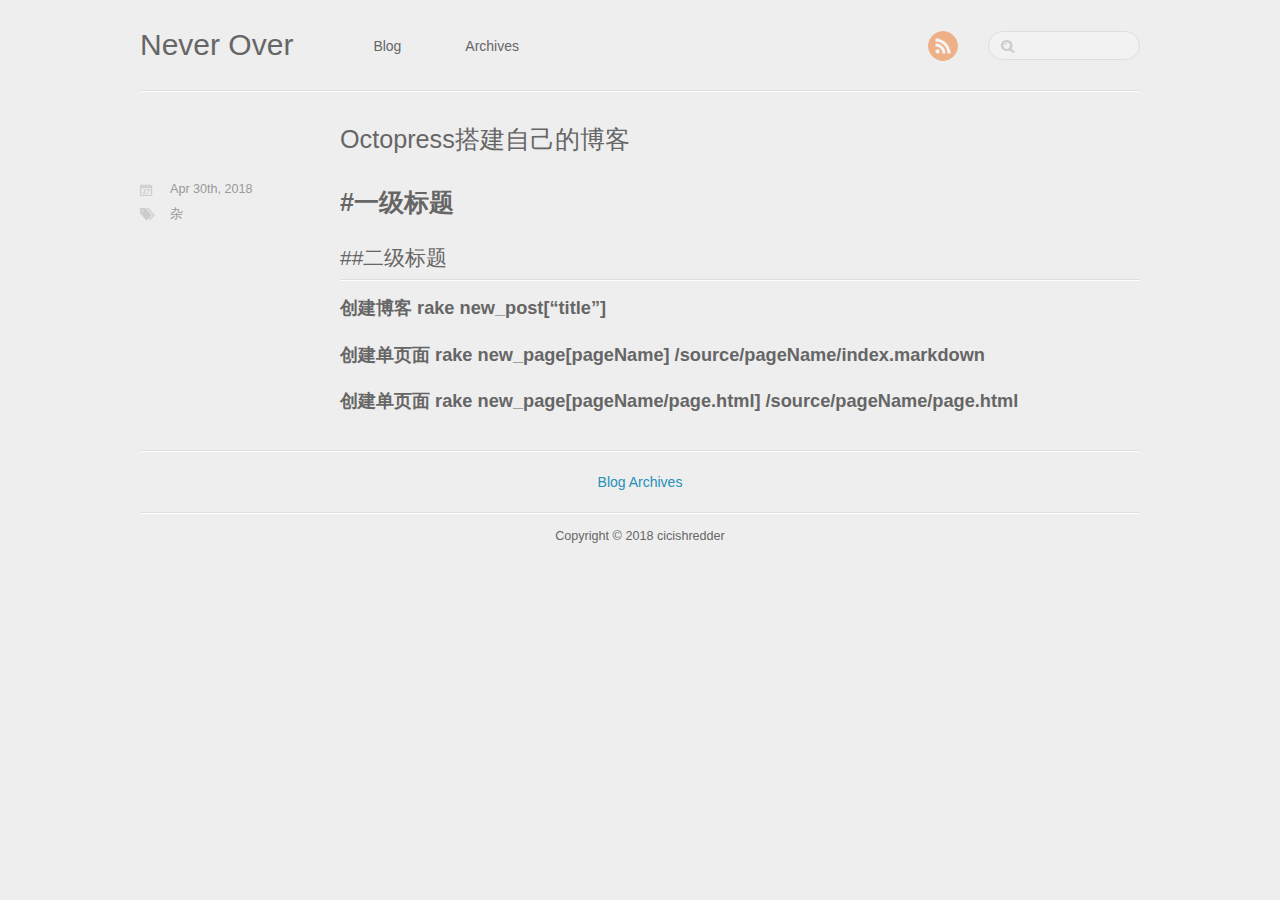
==== commit 1b1a93cd: "Site updated at 2018-04-30 15:09:21 UTC" ====
--- a/index.html
+++ b/index.html
@@ -7,7 +7,7 @@
 	<meta name="author" content="cicishredder">
 
 	
-	<meta name="description" content=" Apr 30th, 2018 ">
+	<meta name="description" content="#一级标题 ##二级标题 创建博客 rake new_post[&ldquo;title&rdquo;] 创建单页面 rake new_page[pageName] /source/pageName/index.markdown 创建单页面 rake new_page[pageName/page &hellip;">
 	
 	<meta name="viewport" content="width=device-width, initial-scale=1, maximum-scale=1">
 
@@ -79,46 +79,20 @@
     <article class="post">
 	<h2 class="title">
 		
-		<a href="/blog/2018/04/30/second-blog/">
+		<a href="/blog/2018/04/30/first-blog/">
 		
-			Second Blog</a>
+			Octopress搭建自己的博客</a>
 	</h2>
 	<div class="entry-content">
-		
+		<h1>#一级标题</h1>
 
-		
-		
-	</div>
+<h2>##二级标题</h2>
 
+<h3>创建博客 rake new_post[&ldquo;title&rdquo;]</h3>
 
-<div class="meta">
-	<div class="date">
+<h3>创建单页面 rake new_page[pageName] /source/pageName/index.markdown</h3>
 
-
-
-
-Apr 30th, 2018</div>
-	<div class="tags">
-
-</div>
-	
-</div>
-</article>
-
-
-    <article class="post">
-	<h2 class="title">
-		
-		<a href="/blog/2018/04/30/first-blog/">
-		
-			第一篇博客</a>
-	</h2>
-	<div class="entry-content">
-		<h1>你好第一篇博客</h1>
-
-<h2>第一次尝试</h2>
-
-<h3>hello</h3>
+<h3>创建单页面 rake new_page[pageName/page.html] /source/pageName/page.html</h3>
 
 		
 		
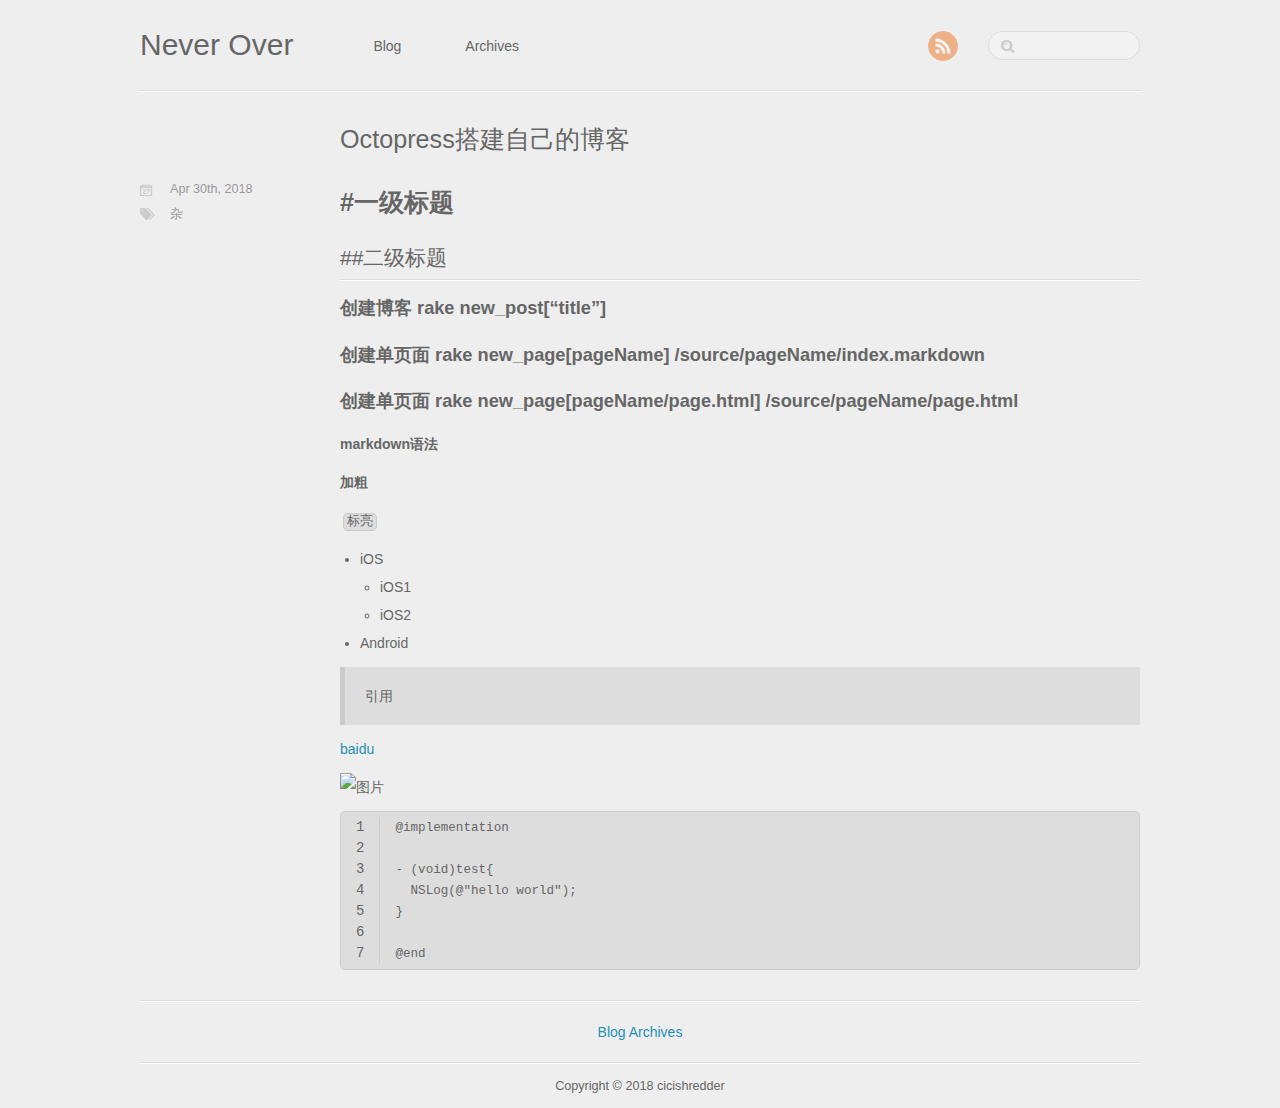
==== commit 5383807d: "Site updated at 2018-04-30 15:22:32 UTC" ====
--- a/index.html
+++ b/index.html
@@ -94,6 +94,48 @@
 
 <h3>创建单页面 rake new_page[pageName/page.html] /source/pageName/page.html</h3>
 
+<h4>markdown语法</h4>
+
+<p><strong> 加粗 </strong></p>
+
+<p><code>标亮</code></p>
+
+<ul>
+<li>iOS
+
+<ul>
+<li>iOS1</li>
+<li>iOS2</li>
+</ul>
+</li>
+<li>Android</li>
+</ul>
+
+
+<blockquote><p>引用</p></blockquote>
+
+<p><a href="http://www.baidu.com">baidu</a></p>
+
+<p><img src="https://timgsa.baidu.com/timg?image&amp;quality=80&amp;size=b9999_10000&amp;sec=1525111480854&amp;di=5c18376fd4a0d4f3e0e6736dc8c4d483&amp;imgtype=0&amp;src=http%3A%2F%2Fimgsrc.baidu.com%2Fimage%2Fc0%253Dshijue1%252C0%252C0%252C294%252C40%2Fsign%3D214c944db919ebc4d4757edaea4fa589%2Fb64543a98226cffc466a149ab3014a90f603ea52.jpg" alt="图片" /></p>
+
+<figure class='code'><div class="highlight"><table><tr><td class="gutter"><pre class="line-numbers"><span class='line-number'>1</span>
+<span class='line-number'>2</span>
+<span class='line-number'>3</span>
+<span class='line-number'>4</span>
+<span class='line-number'>5</span>
+<span class='line-number'>6</span>
+<span class='line-number'>7</span>
+</pre></td><td class='code'><pre><code class=''><span class='line'>@implementation 
+</span><span class='line'>
+</span><span class='line'>- (void)test{
+</span><span class='line'>  NSLog(@"hello world");
+</span><span class='line'>}
+</span><span class='line'>
+</span><span class='line'>@end</span></code></pre></td></tr></table></div></figure>
+
+
+
+
 		
 		
 	</div>
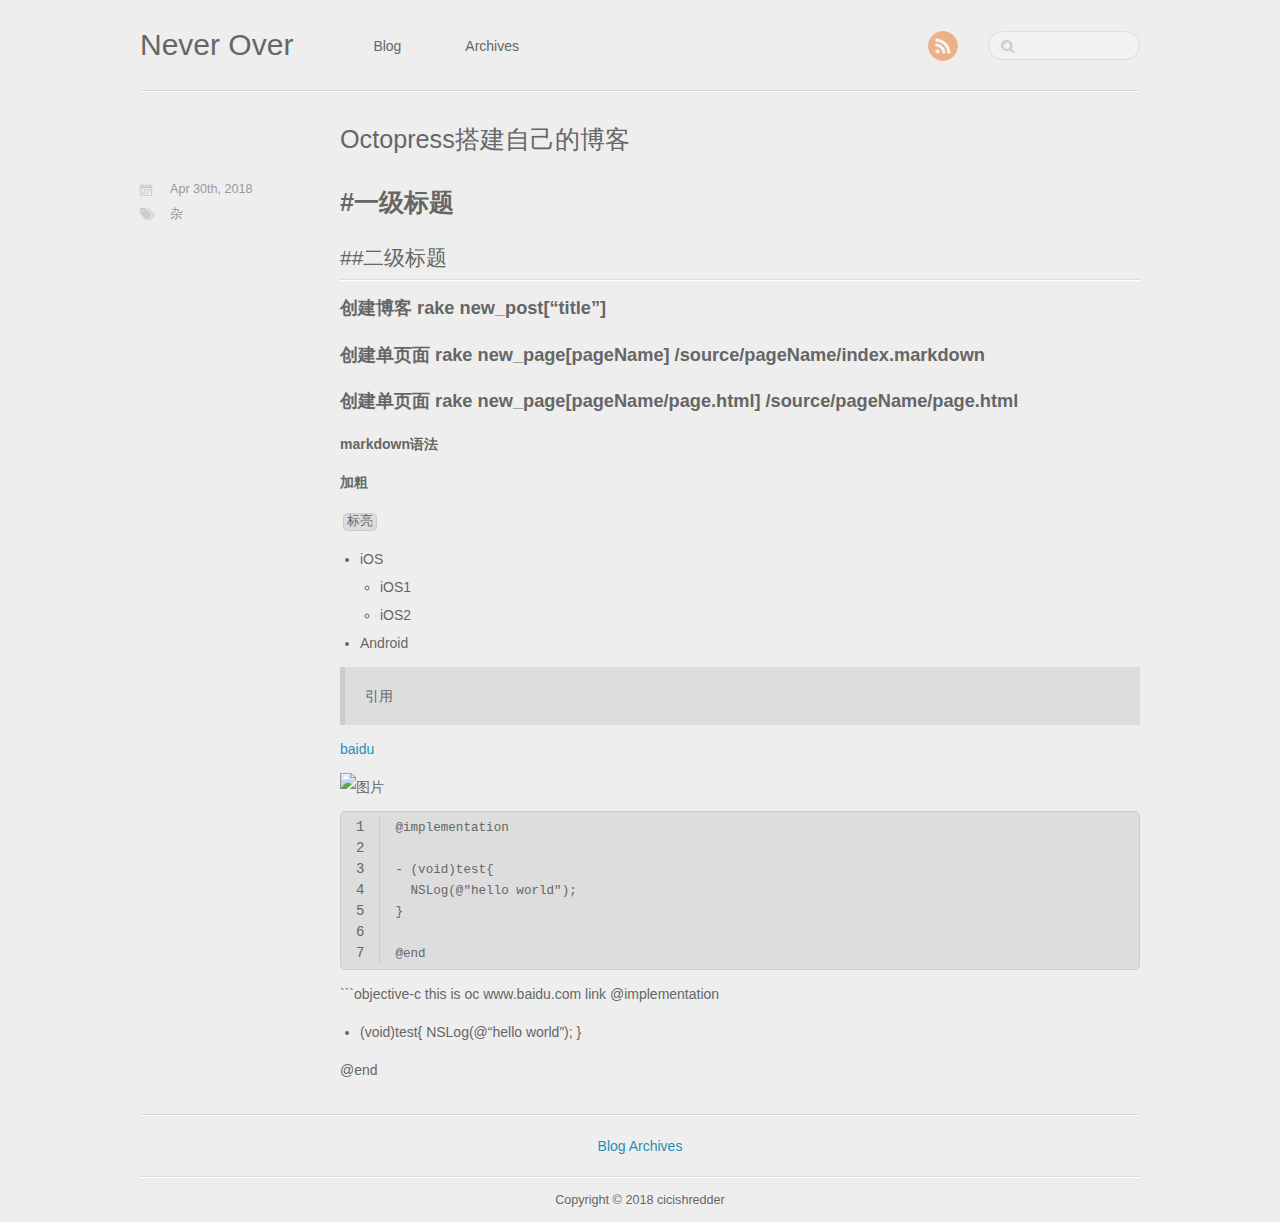
==== commit cccf6a8f: "Site updated at 2018-04-30 15:29:10 UTC" ====
--- a/index.html
+++ b/index.html
@@ -134,7 +134,17 @@
 </span><span class='line'>@end</span></code></pre></td></tr></table></div></figure>
 
 
+<p>```objective-c this is oc www.baidu.com link
+@implementation</p>
 
+<ul>
+<li>(void)test{
+  NSLog(@&ldquo;hello world&rdquo;);
+}</li>
+</ul>
+
+
+<p>@end</p>
 
 		
 		
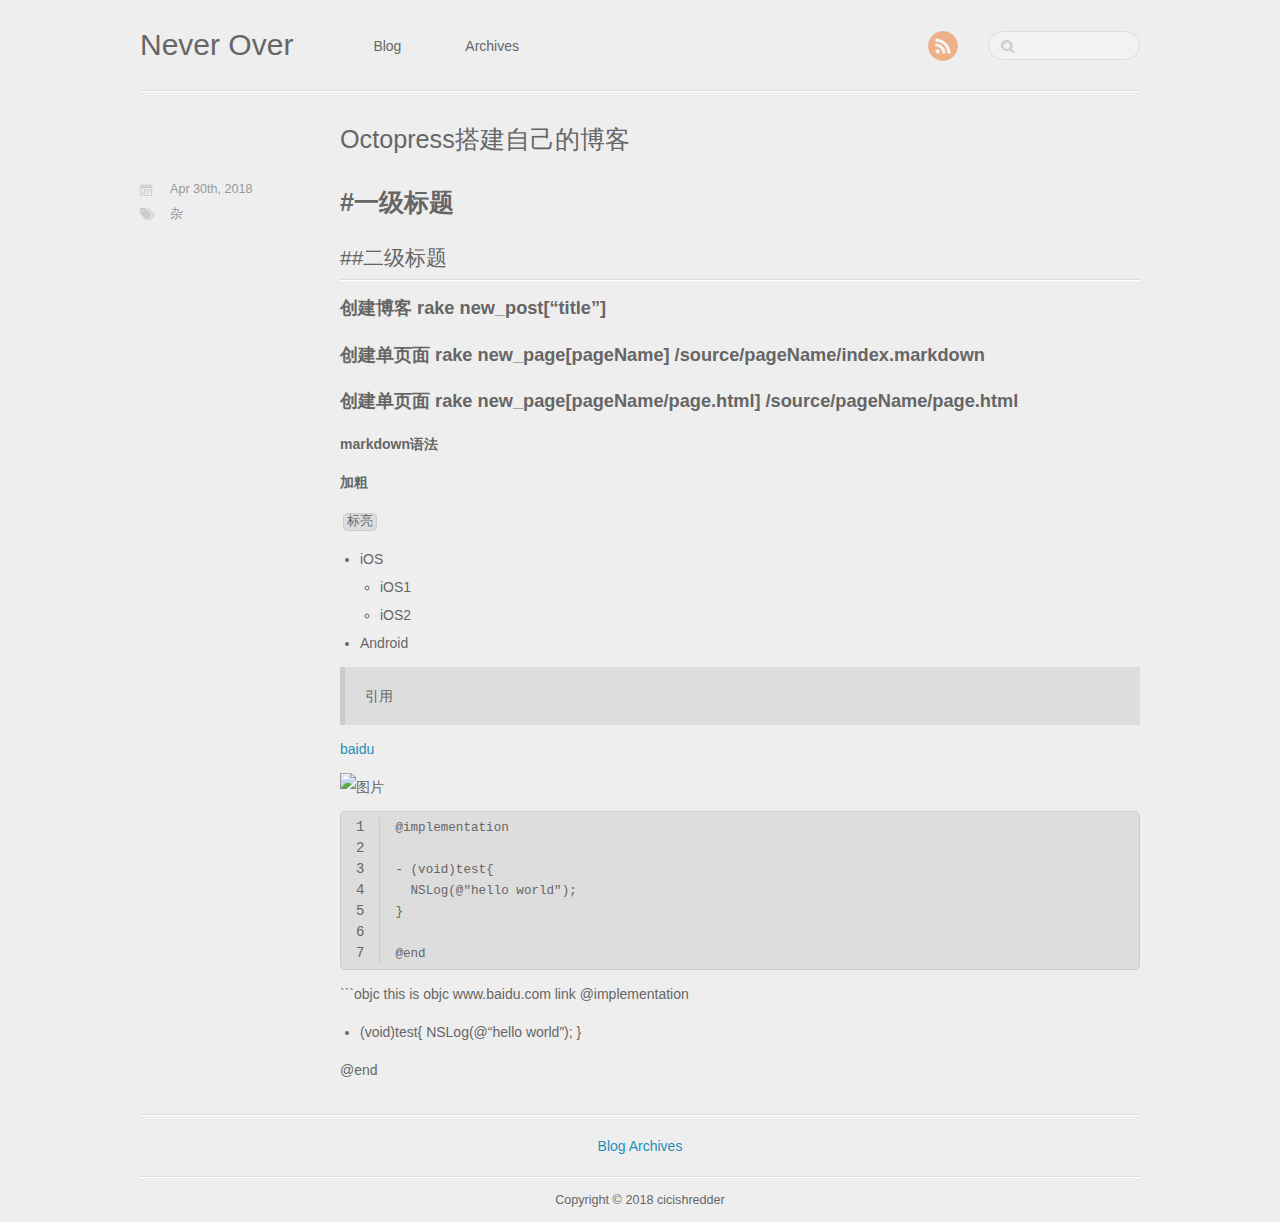
==== commit d03e6f05: "Site updated at 2018-04-30 15:31:37 UTC" ====
--- a/index.html
+++ b/index.html
@@ -134,7 +134,7 @@
 </span><span class='line'>@end</span></code></pre></td></tr></table></div></figure>
 
 
-<p>```objective-c this is oc www.baidu.com link
+<p>```objc this is objc www.baidu.com link
 @implementation</p>
 
 <ul>
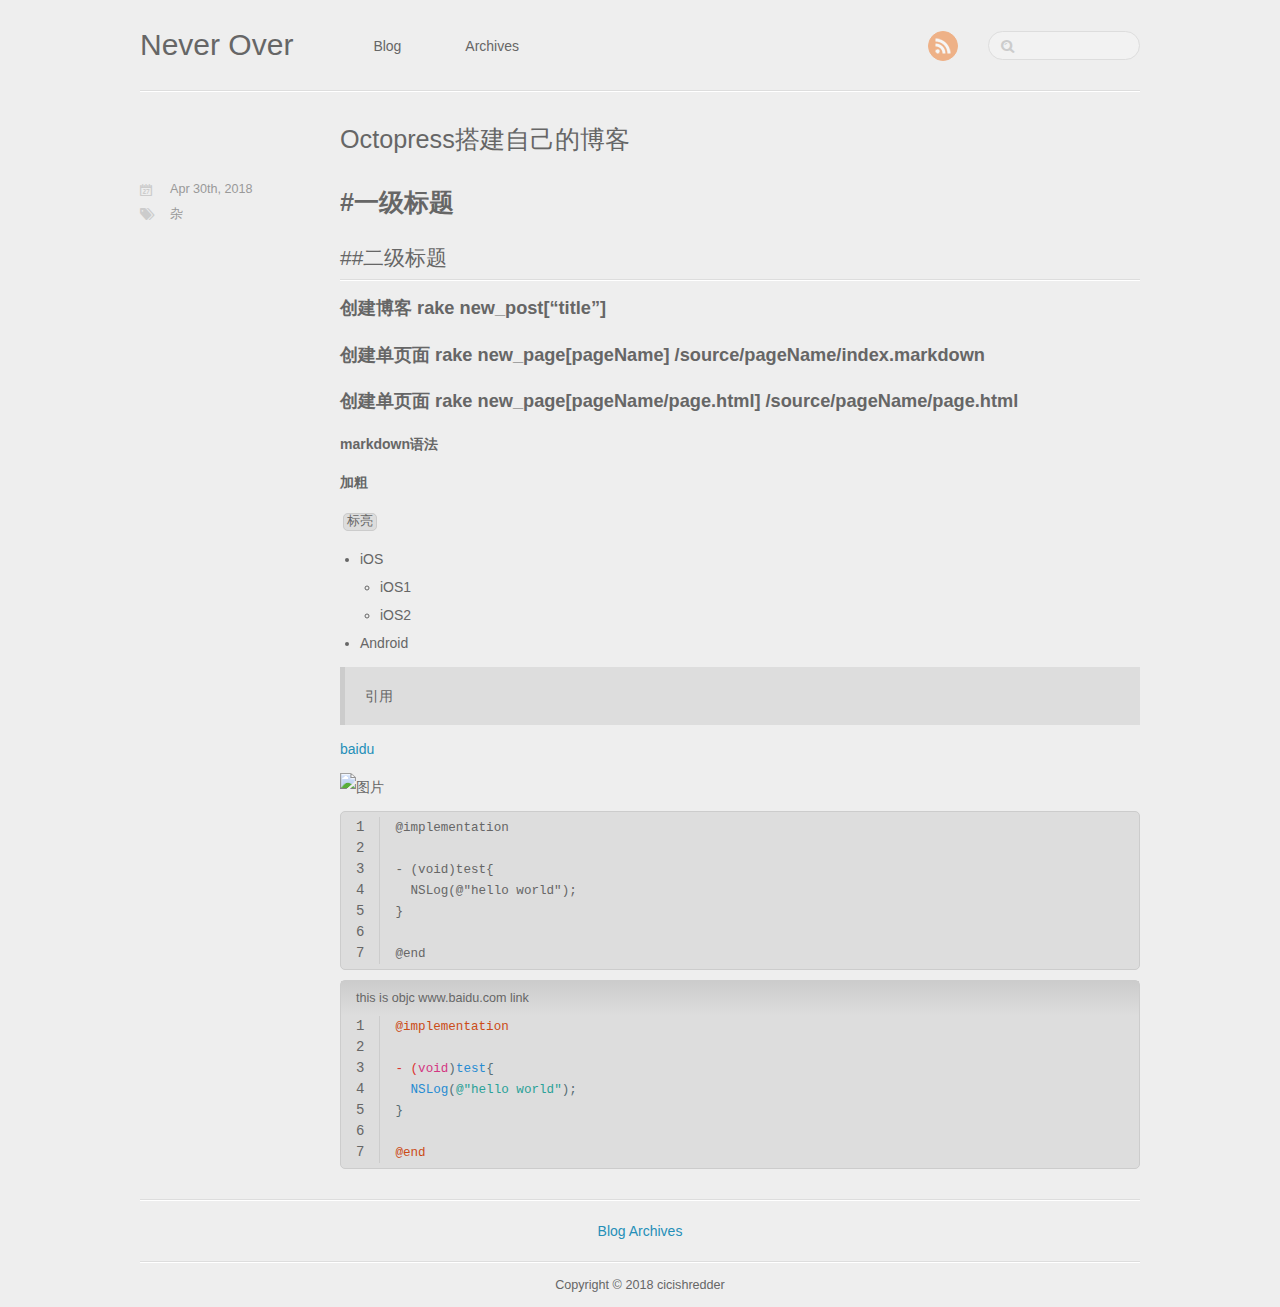
==== commit 38272011: "Site updated at 2018-04-30 15:32:46 UTC" ====
--- a/index.html
+++ b/index.html
@@ -134,17 +134,26 @@
 </span><span class='line'>@end</span></code></pre></td></tr></table></div></figure>
 
 
-<p>```objc this is objc www.baidu.com link
-@implementation</p>
-
-<ul>
-<li>(void)test{
-  NSLog(@&ldquo;hello world&rdquo;);
-}</li>
-</ul>
-
-
-<p>@end</p>
+
+
+<figure class='code'><figcaption><span>this is objc www.baidu.com link</span></figcaption><div class="highlight"><table><tr><td class="gutter"><pre class="line-numbers"><span class='line-number'>1</span>
+<span class='line-number'>2</span>
+<span class='line-number'>3</span>
+<span class='line-number'>4</span>
+<span class='line-number'>5</span>
+<span class='line-number'>6</span>
+<span class='line-number'>7</span>
+</pre></td><td class='code'><pre><code class='objc'><span class='line'><span class="k">@implementation</span>
+</span><span class='line'>
+</span><span class='line'><span class="err">- (</span><span class="nc">void</span><span class="p">)</span><span class="n">test</span><span class="p">{</span>
+</span><span class='line'>  <span class="n">NSLog</span><span class="p">(</span><span class="s">@&quot;hello world&quot;</span><span class="p">);</span>
+</span><span class='line'><span class="p">}</span>
+</span><span class='line'>
+</span><span class='line'><span class="k">@end</span>
+</span></code></pre></td></tr></table></div></figure>
+
+
+
 
 		
 		
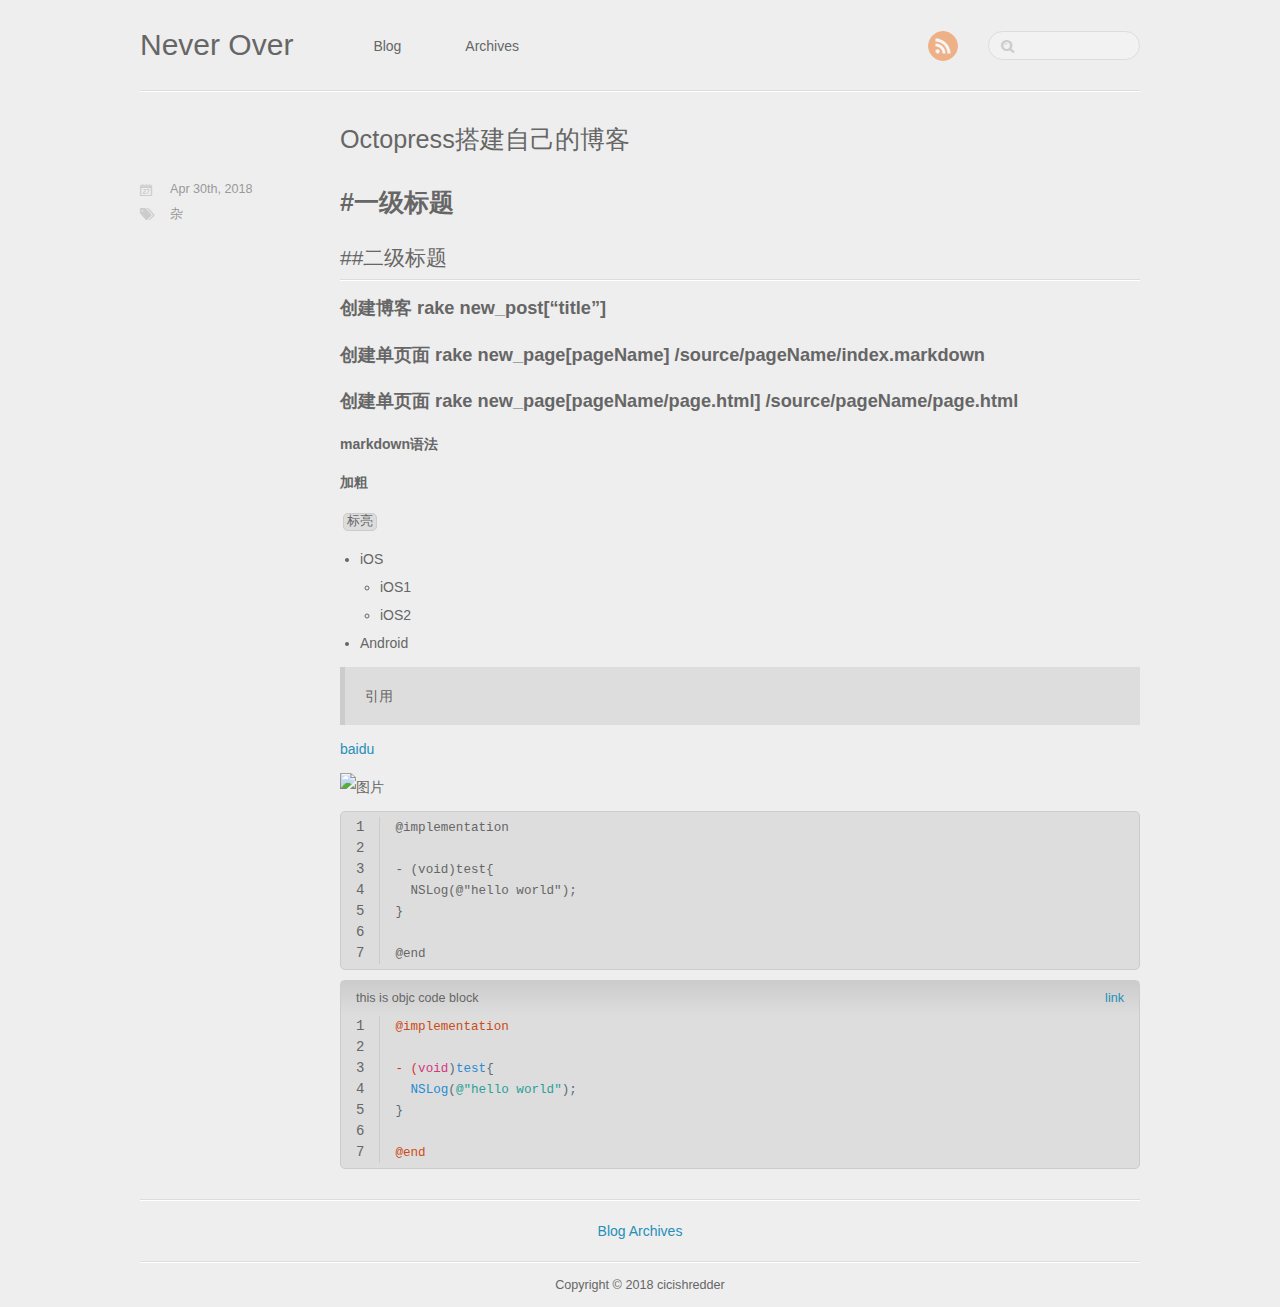
==== commit 77105729: "Site updated at 2018-04-30 15:35:47 UTC" ====
--- a/index.html
+++ b/index.html
@@ -136,7 +136,7 @@
 
 
 
-<figure class='code'><figcaption><span>this is objc www.baidu.com link</span></figcaption><div class="highlight"><table><tr><td class="gutter"><pre class="line-numbers"><span class='line-number'>1</span>
+<figure class='code'><figcaption><span>this is objc code block</span><a href='http://www.baidu.com'>link</a></figcaption><div class="highlight"><table><tr><td class="gutter"><pre class="line-numbers"><span class='line-number'>1</span>
 <span class='line-number'>2</span>
 <span class='line-number'>3</span>
 <span class='line-number'>4</span>
